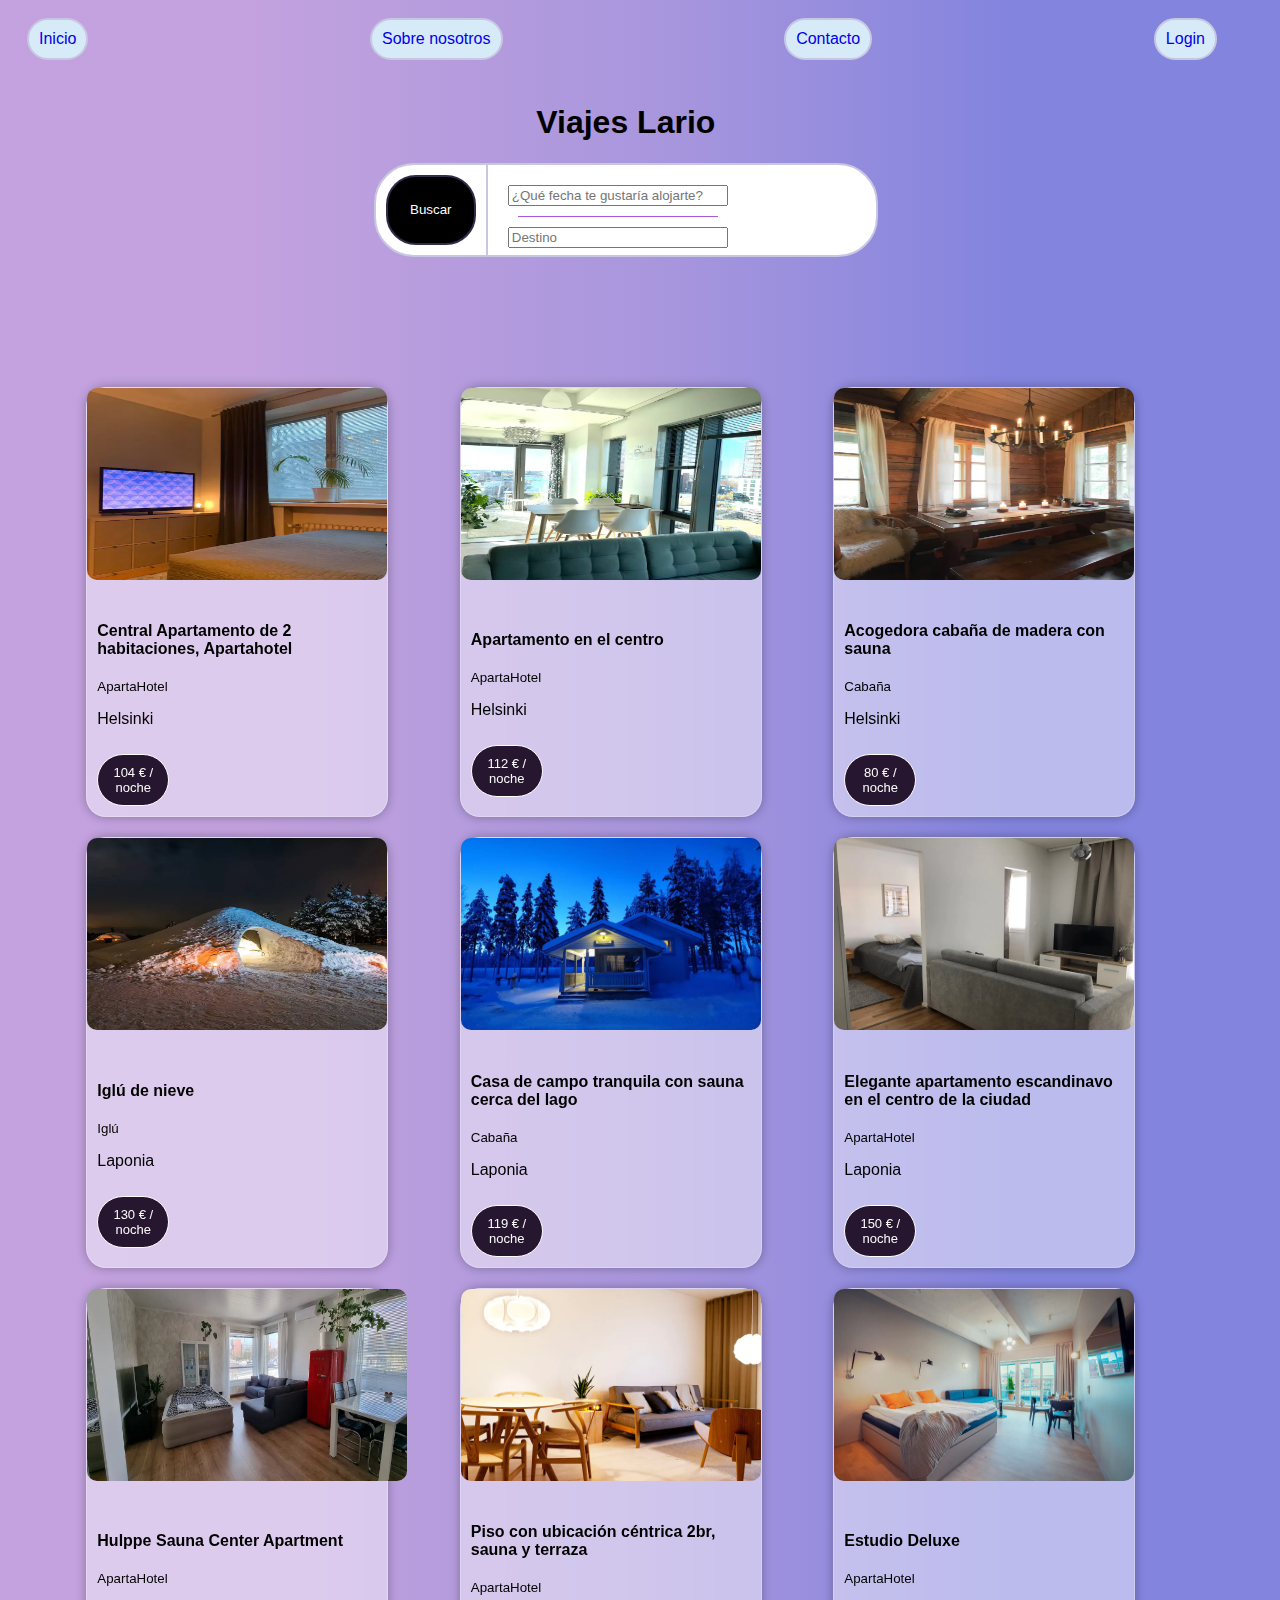
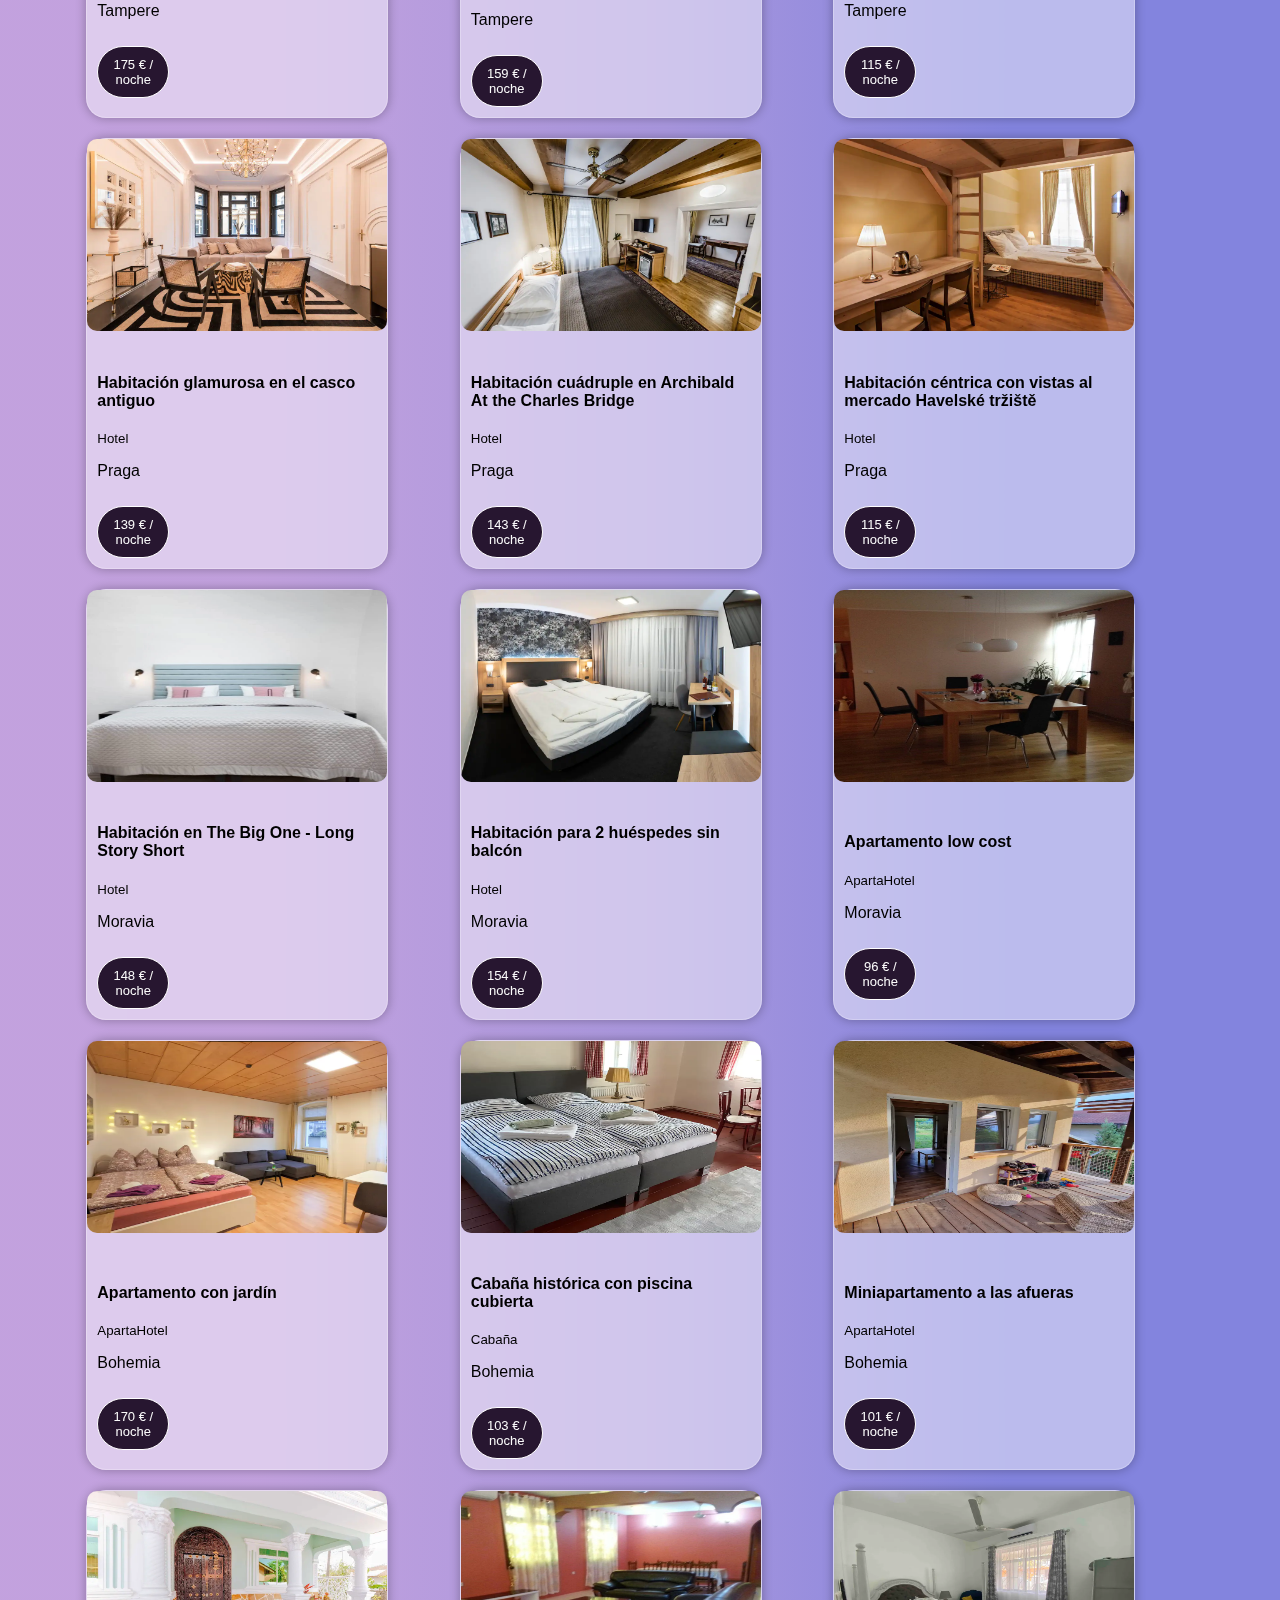
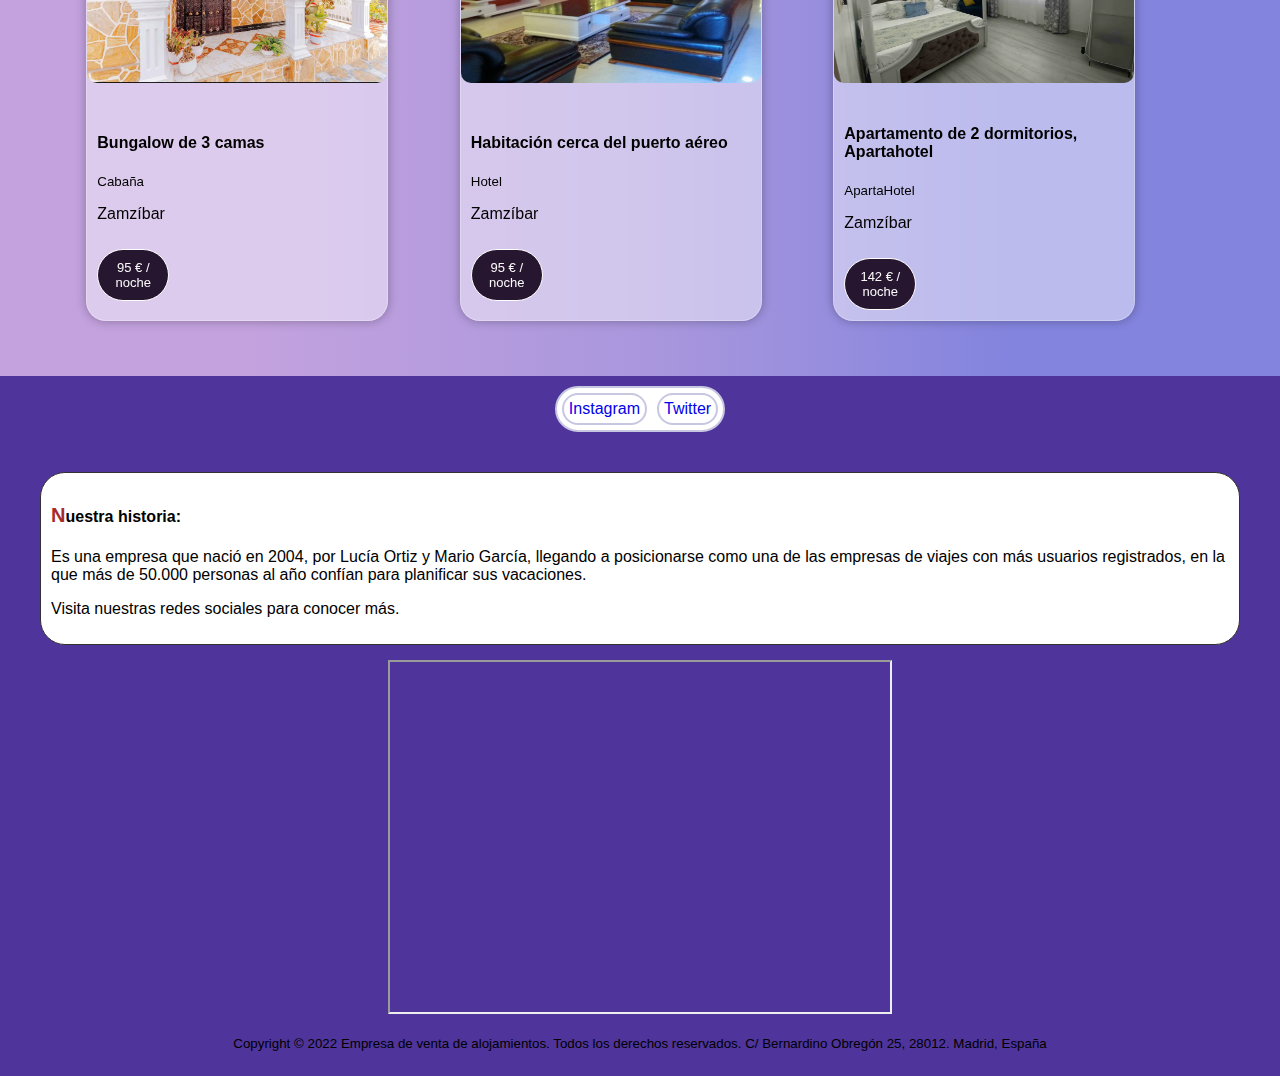
==== index.html @ a378e0eb "cambios: mod: css, index, app.js" ====
<!DOCTYPE html>
<html lang="en">
<head>
    <meta charset="UTF-8">
    <meta http-equiv="X-UA-Compatible" content="IE=edge">
    <meta name="author" content="Lucía Ortiz y Mario García">
    <meta name="viewport" content="width=device-width, initial-scale=1.0">
    <link rel="stylesheet" href="style.css">
    <link rel="stylesheet" href="../PFC/fontawesome/css/all.css">
    <link rel="shortcut icon" href="img/icono.ico" type="" id="icono">
    <title>Viajes Lario</title>
</head>
<body>
    <nav class="hijo1">
        <ul class="ulnav">
            <li><a class="hijo1boton" href="index.html"><i id="icono" class="fa fa-plane"></i> Inicio</a></li>
            <li><a class="hijo1boton" href="#aboutus"><i id="icono" class=<i class="fas fa-users" style="color: #ffffff;"></i> Sobre nosotros</a></li>
            <li><a class="hijo1boton" href="contacto.html"><i id="icono" class="fa fa-handshake"></i> Contacto</a></li>
            <!-- El login todavia no esta implementado -->
            <!-- La funcion de cambiar de idioma todavia no esta implementada -->
            <li><a class="hijo1boton" href="login.html"><i id="icono" class="fa-solid fa-arrow-right-to-bracket"></i> Login</a></li>
        </ul>
    </nav>
    <main class="hijo2">
        <h1><strong>Viajes Lario</strong></h1>
        <div class="hijo2hijo1">
            <button type="button" class="button1"> Buscar</button>
            </button>
            <div class="lineav"></div>
            <div class="hijo2hijo1hijo">
                <input type="text" placeholder="¿Qué fecha te gustaría alojarte?">
                <div class="lineah"></div>
                <input type="text" placeholder="Destino">
                <div></div>
            </div>
        </div>
        <!-- PONER LOS TIPOS DE ALOJAMIENTO: LUJO, MEDIO, CABAÑA... -->
        <div class="hijo2hijo2">
            <!-- <div id="hijo2hijo2hijo1">
                <img src="img/h1.1.webp" alt="Avatar" style="width:100%">
                <div class="info">
                    <h4><b>Central Apartamento de 2 habitaciones, Apartahotel</b></h4>  
                    <small>Apartahotel</small>
                    <div>Helsinki</div>
                    <div class="precio">104€ noche</div>
                </div>
            </div>
            <div id="hijo2hijo2hijo1">
                <img src="img/h2.1.webp" alt="Avatar" style="width:100%">
                <div class="info">
                    <h4><b>Apartamento en el centro</b></h4>
                    <small>Apartahotel</small>
                    <div>Helsinki</div>
                    <div class="precio">112€ noche</div>  
                </div>
            </div>
            <div id="hijo2hijo2hijo1">
                <img src="img/h3.1.webp" alt="Avatar" style="width:100%">
                <div class="info">
                    <h4><b>Acogedora cabaña de madera con sauna</b></h4>
                    <small>Cabaña</small>
                    <div>Helsinki</div>
                    <div class="precio">80€ noche</div>  
                </div>
            </div>
            <div id="hijo2hijo2hijo1">
                <img src="img/l1.1.webp" alt="Avatar" style="width:100%">
                <div class="info">
                    <h4><b>Iglú de nieve</b></h4>  
                    <small>Iglú</small>
                    <div>Laponia</div>
                    <div class="precio">130€ noche</div>
                </div>
            </div>
            <div id="hijo2hijo2hijo1">
                <img src="img/l2.1.webp" alt="Avatar" style="width:100%">
                <div class="info">
                    <h4><b>Casa de campo tranquila con sauna cerca del lago</b></h4>
                    <small>Cabaña</small>
                    <div>Laponia</div>
                    <div class="precio">119€ noche</div>  
                </div>
            </div>
            <div id="hijo2hijo2hijo1">
                <img src="img/l3.1.webp" alt="Avatar" style="width:100%">
                <div class="info">
                    <h4><b>Elegante apartamento escandinavo en el centro de la ciudad</b></h4>
                    <small>Apartahotel</small>
                    <div>Laponia</div>
                    <div class="precio">150€ noche</div>

                </div>
            </div>
            <div id="hijo2hijo2hijo1">
                <img src="img/t1.1.webp" alt="Avatar" style="width:100%">
                <div class="info">
                    <h4><b>Hulppe Sauna Center Apartment</b></h4>
                    <small>Apartahotel</small>
                    <div>Tampere</div>  
                    <div class="precio">175€ noche</div> 
                </div>
            </div>
            <div id="hijo2hijo2hijo1">
                <img src="img/t2.1.webp" alt="Avatar" style="width:100%">
                <div class="info">
                    <h4><b>Piso con ubicación céntrica 2br, sauna y terraza.</b></h4> 
                    <small>Apartahotel</small>
                    <div>Tampere</div>
                    <div class="precio">159€ noche</div>
                </div>
            </div>
            <div id="hijo2hijo2hijo1">
                <img src="img/t3.1.webp" alt="Avatar" style="width:100%">
                <div class="info">
                    <h4><b>Estudio Deluxel</b></h4>
                    <small>Apartahotel</small>
                    <div>Tampere</div>
                    <div class="precio">115€ noche</div> 
                </div>
            </div>
            <div id="hijo2hijo2hijo1">
                <img src="img/p1.1.webp" alt="Avatar" style="width:100%">
                <div class="info">
                    <h4><b>Habitación glamurosa en el casco antiguo</b></h4> 
                    <small>Hotel</small>
                    <div>Praga</div> 
                    <div class="precio">139€ noche</div>
                </div>
            </div>
            <div id="hijo2hijo2hijo1">
                <img src="img/p2.1.webp" alt="Avatar" style="width:100%">
                <div class="info">
                    <h4><b>Habitación cuádruple en Archibald At the Charles Bridge</b></h4> 
                    <small>Hotel</small>
                    <div>Praga</div> 
                    <div class="precio">143 € noche</div>
                </div>
            </div>
            <div id="hijo2hijo2hijo1">
                <img src="img/p3.1.webp" alt="Avatar" style="width:100%">
                <div class="info">
                    <h4><b>Habitación céntrica con vistas al mercado Havelské tržiště</b></h4> 
                    <small>Hotel</small>
                    <div>Praga</div> 
                    <div class="precio">115€ noche</div>
                </div>
            </div>
            <div id="hijo2hijo2hijo1">
                <img src="img/m1.1.jpg" alt="Avatar" style="width:100%">
                <div class="info">
                    <h4><b>Habitación en The Big One - Long Story Short</b></h4> 
                    <small>Hotel</small>
                    <div>Moravia</div>
                    <div class="precio">148€ noche</div> 
                </div>
            </div>
            <div id="hijo2hijo2hijo1">
                <img src="img/m2.1.webp" alt="Avatar" style="width:100%">
                <div class="info">
                    <h4><b>Habitación para 2 huéspedes sin balcón</b></h4> 
                    <small>Hotel</small>
                    <div>Moravia</div>
                    <div class="precio">154€ noche</div> 
                </div>
            </div>
            <div id="hijo2hijo2hijo1">
                <img src="img/m3.1.jpg" alt="Avatar" style="width:100%">
                <div class="info">
                    <h4><b>Apartamento low cost</b></h4> 
                    <small>Apartahotel</small>
                    <div>Moravia</div>
                    <div class="precio">96€ noche</div> 
                </div>
            </div>
            <div id="hijo2hijo2hijo1">
                <img src="img/b1.1.webp" alt="Avatar" style="width:100%">
                <div class="info">
                    <h4><b>Apartamento con jardín</b></h4> 
                    <small>Apartahotel</small>
                    <div>Bohemia</div> 
                    <div class="precio">170€ noche</div>
                </div>
            </div>
            <div id="hijo2hijo2hijo1">
                <img src="img/b2.3.webp" alt="Avatar" style="width:100%">
                <div class="info">
                    <h4><b>Cabaña histórica con piscina cubierta</b></h4> 
                    <small>Cabaña</small>
                    <div>Bohemia</div>
                    <div class="precio">103€ noche</div> 
                </div>
            </div>
            <div id="hijo2hijo2hijo1">
                <img src="img/b3.3.webp" alt="Avatar" style="width:100%">
                <div class="info">
                    <h4><b>Miniapartamento a las afueras</b></h4> 
                    <small>Apartahotel</small>
                    <div>Bohemia</div> 
                    <div class="precio">101€ noche</div>
                </div>
            </div>
            <div id="hijo2hijo2hijo1">
                <img src="img/z1.1.webp" alt="Avatar" style="width:100%">
                <div class="info">
                    <h4><b>Bungalow de 3 camas</b></h4> 
                    <small>Cabaña</small>
                    <div>Zanzíbar</div>
                    <div class="precio">95€ noche</div>
                 
                </div>
            </div>
            <div id="hijo2hijo2hijo1">
                <img src="img/z2.3.webp" alt="Avatar" style="width:100%">
                <div class="info">
                    <h4><b>Habitación cerca del puerto aéreo</b></h4> 
                    <small>Hotel</small>
                    <div>Zanzíbar </div> 
                    <div class="precio">95€ noche</div>
                </div>
            </div>
            <div id="hijo2hijo2hijo1">
                <img src="img/z3.1.webp" alt="Avatar" style="width:100%">
                <div class="info"> 
                    <h4><b>Apartamento de 2 dormitorios, Apartahotel</b></h4>
                    <small>Apartahotel</small> 
                    <div>Zanzíbar </div>  
                    <div class="precio">142€ noche</div>
                </div>
            </div>    -->
        </div>
    </main>
    <footer class="hijo3">
        <div class="hijo3hijo1">
            <a class="redes" href="https://www.instagram.com/mgacen06/"><i id="botontw" class="fab fa-instagram"></i>Instagram</a>
            <a class="redes" href="https://twitter.com"><i id="botontw" class="fab fa-twitter"></i>Twitter</a>
        </div>
        <div class="hijo3hijo2">
            <div id="aboutus">
                <!-- Sobre nosotros -->
                <h4>Nuestra historia:</h4>
                <p>Es una empresa que nació en 2004, por Lucía Ortiz y Mario García, llegando a posicionarse como una de las empresas de viajes con más usuarios registrados, en la que más de 50.000 personas al año confían para planificar sus vacaciones.</p>
                <p>Visita nuestras redes sociales para conocer más.</p>
            </div>
            <div>
                <iframe src="https://www.google.com/maps/embed?pb=!1m18!1m12!1m3!1d3038.2936372113486!2d-3.700712785105893!3d40.402345364439114!2m3!1f0!2f0!3f0!3m2!1i1024!2i768!4f13.1!3m3!1m2!1s0xd4226329f436ff9%3A0x12f6d2396a33911!2sIMF%20Smart%20Education!5e0!3m2!1ses!2ses!4v1669974340422!5m2!1ses!2ses" width="500" height="350" style="border:1;" allowfullscreen="" loading="lazy" referrerpolicy="no-referrer-when-downgrade"></iframe>
            </div>
            <br>
            <small>Copyright © 2022 Empresa de venta de alojamientos. Todos los derechos reservados. C/ Bernardino Obregón 25, 28012. Madrid, España</small>
        </div>
    </footer>
</body>
<script src="app.js"></script>
</html>
---- style.css ----
@media (min-width:1284px) {

    /* Style de la estructura general nav main y footer */
    body {
    
        background-color: rgb(67, 72, 128);
        display: flex;
        flex-direction: column;
        font-family: sans-serif;
        height: auto;
        width: 100vw;
        margin: 0px;
        background: rgb(187,150,218);
        background: linear-gradient(90deg, rgba(187,150,218,0.8885679271708683) 20%, rgba(168,150,221,1) 52%, rgba(131,132,222,1) 79%);
    
    }
    
    /* Tooo lo del nav */
    .hijo1 {
        /* nav */
        display: flex;
        flex-wrap: wrap;
        /* position: fixed; */
        width: 97vw;
        /* BORDES NAV */
        margin: 10px;
        padding: 2px;
    }

    .ulnav {
        display: flex;
        flex-wrap: wrap;
        list-style: none;
        margin: 4px 10px 4px 10px;
        padding-left: 0px;
        width:600px;
    }

    .hijo1boton {
        display: flex;
        background-color: #D6EAF8;
        border: 2px solid rgb(200, 199, 226);
        border-radius: 60px;
        padding: 10px;
        margin: 2px 5px 2px 5px;
        font-size: large;
    }

    .hijo1boton:hover {
        background-color: rgb(44, 79, 104);
        /* Para que cambie de color el texto al ponerte sobre el */
        color: #ffffff;
    }

    /* Estructura del main */
    .hijo2 {
        display: flex;
        flex-direction: column;
        margin: 5px;
        width: 97vw;
        align-content: center;
        align-items: center;
        background-color: white;
    }

    /* Todo lo del footer */
    .hijo3 {
        display: flex;
        flex-wrap: nowrap;
        flex-direction: column;
        align-content: center;
        align-items: center;
        background-color: rgb(78, 52, 155);
        width: 100vw;
        margin: 0px;
    }
    .hijo3hijo1 {
        /* instagram + twitter */
        display: flex;
        flex-wrap: wrap;
        width: auto;
        background-color: rgb(255, 255, 255);
        margin-top: 10px;
        /* bordes */
        border: 2px solid rgb(200, 199, 226);
        border-radius: 50px;
    }

    .redes {
        display: flex;
        margin: 5px;
        padding: 5px;
        border: 2px solid rgb(200, 199, 226);
        border-radius: 50px;
    }

    .redes:hover {
        background-color: rgb(44, 79, 104);
        color: #ffffff;
    }

    .hijo3hijo2 {
        display: flex;
        align-items: center;
        margin: 15px;
        padding: 10px;
        border-radius: 25px;
        flex-direction: column;
    }

    #aboutus {
        justify-content: left;
        align-items: center;
        margin: 15px;
        padding: 10px;
        background-color: #ffffff;
        border: 1px solid rgb(54, 49, 49);
        border-radius: 25px;
    }

    /* pseudoelementos */
    #aboutus::first-letter {
        color: brown;
        font-size: 20px;
    }

    /* Para que los links no aparezcan subrayados */
    a:link,
    a:visited,
    a:active {
        text-decoration: none;
    }

    /* Espacio del icono respecto al resto */
    #botontw {
        margin-right: 5px;
    }

    /*style del index*/

    li {
        gap: 20px;
    }

    .button1 {
        /* botón ovalado morado, con bordes negros, icono búsqueda negro y letra blanca */
        width: 90px;
        height: 70px;
        /* ajustar */
        padding: 10px 10px 10px 10px;
        margin: 10px 10px 10px 10px;
        /* borde */
        border-radius: 30px;
        border: 2px solid rgb(45, 44, 74);
        background-color: rgb(137, 91, 222);
    }

    .button1:hover {
        background-color: rgb(155, 116, 226);
        color: white;

    }

    /* líneas de separación */

    div [class="lineah"]{
        width: 200px;
        background-color: rgb(169, 87, 219);
        height: 1px;
        margin: 10px;
    }

    .lineav {
        background-color: rgb(200, 199, 226);
        height: 90px;
        width: 2px;
    }

    .hijo2hijo1 {
        /* sección  de buscar, fecha y destino */
        display: flex;
        flex-wrap: wrap;
        background-color: white;
        /* BORDES SECCIÓN ARRIBA */
        border: 2px solid rgb(200, 199, 226);
        border-radius: 40px;
        height: 90px;
        width: 500px;
    }

    .hijo2hijo1hijo {
        display: flex;
        flex-wrap: wrap;
        flex-direction: column;
        padding: 20px;
    }

    .hijo2hijo2 {
        /* sección de cada alojamiento */
        display: flex;
        flex-wrap: wrap;
        /* ajustar posición de aloj: de 3 en 3 */
        flex-direction: row;
        gap: 20px;
        margin: 30px 0px 10px 0px;
        align-content: center;
        width: 90vw;
        height: auto;
    }

    #hijo2hijo2hijo1 {

        /* CARDS */
        box-shadow: 0 4px 8px 0 rgba(0, 0, 0, 0.2);
        transition: 0.3s;
        display: flex;
        flex-wrap: wrap;
        flex-direction: row;
        gap: 20px;
        width: 200px;
    }

    .info {
        display: flex;
        flex-direction: column;
        margin: 1px 10px 10px 10px;

    }

    .precio {
        padding: 10px;
        margin-top: 10px;
        margin-bottom: 0px;
        border-radius: 40px;
        border: 1px solid #ffffff;
        background-color: white;
        color: rgb(250, 250, 250);
        width: 70px;
        font-size: 13px;
    }

    .info:hover {
        font-size: 18px;
    }

    #hijo2hijo2hijo1:hover {
        box-shadow: 0 8px 32px 0 rgba(0, 0, 0, 0.2);
    }

    /*Styles para el formulario de contacto*/
    .hijo2form {
        display: flex;
        flex-direction: column;
        margin: 10px;
        padding: 2px;
        padding-top: 15px;
        padding-bottom: 15px;
        width: 97vw;
        background-color: rgb(202, 204, 228);
        border-radius: 20px;
        border: 2px solid rgb(200, 199, 226);
        align-content: center;
        align-items: center;
    }

    .formulario {
        display: flex;
    }

    #nombre {
        display: flex;
    }

    #apellidos {
        display: flex;
    }

    #correo {
        display: flex;
    }

    #dni {
        display: flex;
    }

    #fechaNacimiento {
        display: flex;
    }

    #boton {
        display: flex;
    }

}

@media (max-width:1283px) {
    /* Aqui lo que cambia */
    #icono, #botontw{
        display: none;
    }

    /* Style de la estructura general nav main y footer */
    body {
        background-color: rgb(222, 224, 245);
        display: flex;
        flex-direction: column;
        font-family: sans-serif;
        height: auto;
        width: 100vw;
        margin: 0px;
        /* fondo degradado */
        background: rgb(187,150,218);
        background: linear-gradient(90deg, rgba(187,150,218,0.8885679271708683) 20%, rgba(168,150,221,1) 52%, rgba(131,132,222,1) 79%);

    }

    /* Tooo lo del nav */
    .hijo1 {
        /* nav */
        display: flex;
        /* position: fixed; */
        width: 97vw;
        /* BORDES NAV */
        margin: 10px;
        padding: 2px;
    }

    .ulnav {
        display: flex;
        flex-wrap: wrap;
        list-style: none;
        margin: 4px 10px 4px 10px;
        padding-left: 0px;
        width: 1200px;
        justify-content:space-between;
    }

    .hijo1boton {
        display: flex;
        background-color: #D6EAF8;
        border: 2px solid rgb(200, 199, 226);
        border-radius: 60px;
        padding: 10px;
        margin: 2px 5px 2px 5px;
    }

    .hijo1boton:hover {
        background-color: rgb(44, 79, 104);
        /* Para que cambie de color el texto al ponerte sobre el */
        color: #ffffff;
    }

    /* Estructura del main */
    .hijo2 {
        display: flex;
        flex-direction: column;
        margin: 5px;
        width: 97vw;
        align-content: center;
        align-items: center;
    
    }

    /* Todo lo del footer */
    .hijo3 {
        display: flex;
        flex-wrap: nowrap;
        flex-direction: column;
        align-content: center;
        align-items: center;
        background-color: rgb(78, 52, 155);
        width: 100vw;
        margin: 0px;
    }

    .hijo3hijo1 {
        /* instagram + twitter */
        display: flex;
        flex-wrap: wrap;
        width: auto;
        background-color: rgb(255, 255, 255);
        margin-top: 10px;
        /* bordes */
        border: 2px solid rgb(200, 199, 226);
        border-radius: 50px;
    }

    .redes {
        display: flex;
        margin: 5px;
        padding: 5px;
        border: 2px solid rgb(200, 199, 226);
        border-radius: 50px;
    }

    .redes:hover {
        background-color: rgb(44, 79, 104);
        color: #ffffff;
    }

    .hijo3hijo2 {
        display: flex;
        align-items: center;
        margin: 15px;
        padding: 10px;
        border-radius: 25px;
        flex-direction: column;
    }

    #aboutus {
        justify-content: left;
        align-items: center;
        margin: 15px;
        padding: 10px;
        background-color: #ffffff;
        border: 1px solid rgb(54, 49, 49);
        border-radius: 25px;
    }

    /* pseudoelementos */
    #aboutus::first-letter {
        color: brown;
        font-size: 20px;
    }

    /* Para que los links no aparezcan subrayados */
    a:link,
    a:visited,
    a:active {
        text-decoration: none;
    }

    /* Espacio del icono respecto al resto */
    #botontw {
        margin-right: 5px;
    }

    /*style del index*/

    li {
        gap: 20px;
    }

    .button1 {
        /* botón ovalado morado, con bordes negros, icono búsqueda negro y letra blanca */
        width: 90px;
        height: 70px;
        /* ajustar */
        padding: 10px 10px 10px 10px;
        margin: 10px 10px 10px 10px;
        /* borde */
        border-radius: 30px;
        border: 2px solid rgb(45, 44, 74);
        background-color: rgb(0, 0, 0);
        color:#ffffff;
    }

    .button1:hover {
        background-color: rgb(155, 116, 226);
        border: 2px solid rgb(155, 116, 226);;
        color: rgb(0, 0, 0);
        box-shadow: 4px 21px 93px -38px rgba(0, 0, 0, 0.63);

    }

    /* líneas de separación */
    .lineah {
        width: 200px;
        background-color: rgb(169, 87, 219);
        height: 1px;
        margin: 10px;
    }

    .lineav {
        background-color: rgb(200, 199, 226);
        height: 90px;
        width: 2px;
    }

    .hijo2hijo1 {
        /* sección  de buscar, fecha y destino */
        display: flex;
        flex-wrap: wrap;
        background-color: white;
        /* BORDES SECCIÓN ARRIBA */
        border: 2px solid rgb(200, 199, 226);
        border-radius: 40px;
        height: 90px;
        width: 500px;
    }

    .hijo2hijo1hijo {
        display: flex;
        flex-wrap: wrap;
        flex-direction: column;
        padding: 20px;
    }

    .hijo2hijo2 {
        /* sección de cada alojamiento */
        display: flex;
        flex-wrap: wrap;
        /* ajustar posición de aloj: de 3 en 3 */
        flex-direction: row;
        gap: 20px;
        margin: 30px 0px 10px 0px;
        align-content: center;
        width: 90vw;
        height: auto;
        justify-content: space-evenly;

        padding: 100px 50px 50px 20px;
        margin: 30px 0px 0px 0px;
        
    }

    #hijo2hijo2hijo1 {

        /* CARDS */
        transition: 0.3s;
        display: flex;
        flex-wrap: wrap;
        flex-direction: row;
        gap: 20px;
        width: 300px;
        /* me parece que queda más visual */


        border: 1px solid rgba(255, 255, 255, .25);
        border-radius: 20px;
        background-color: rgba(255, 255, 255, 0.45);
        box-shadow: 0 0 10px 1px rgba(0, 0, 0, 0.25);
      
        backdrop-filter: blur(15px);  
    }
   
    

    .info {
        display: flex;
        flex-direction: column;
        margin: 1px 10px 10px 10px;

    }
    .imagen:hover{
        backdrop-filter: blur(200px); 
    }
    .precio {
        text-align: center;
        padding: 10px;
        margin-top: 10px;
        margin-bottom: 0px;
        border-radius: 40px;
        border: 1px solid #ffffff;
        background-color: rgb(39, 22, 48);
        color: rgb(250, 250, 250);
        width: 50px;
        font-size: 13px;
    }

    .info:hover {
        font-size: 18px;
    }

    #hijo2hijo2hijo1:hover {
        box-shadow: 0 8px 32px 0 rgba(0, 0, 0, 0.2);
    }

    /*Styles para el formulario de contacto*/
    .hijo2form {
        display: flex;
        flex-direction: column;
        margin: 10px;
        padding: 2px;
        padding-top: 15px;
        padding-bottom: 15px;
        width: 97vw;
        background-color: rgb(202, 204, 228);
        border-radius: 20px;
        border: 2px solid rgb(200, 199, 226);
        align-content: center;
        align-items: center;
    }

    .formulario {
        display: flex;
    }

    #nombre {
        display: flex;
    }

    #apellidos {
        display: flex;
    }

    #correo {
        display: flex;
    }

    #dni {
        display: flex;
    }

    #fechaNacimiento {
        display: flex;
    }

    #boton {
        display: flex;
    }
    #tabla{
        display: flex;
        flex-direction: row;
        border: solid rgb(255, 255, 255) 2px;
        text-align: center;  
        justify-content: center;
        font-size: 15px;
        margin: 50px;
        background-color: rgb(255, 255, 255);
        align-content: center;
        width: 600px;

    }
    .tablacontenido{
        /* creo que no funciona */
        border-bottom: 2px black solid;
    }
    #botonesAdmin{
        display: flex;
        flex-direction: row;
        justify-content:space-around;
    }
    #adminboton{
        display: flex;
        border-radius: 20px;
        border: 1px black solid;
        padding: 10px;
        text-align: center;
        justify-content: center;
        width:70px;
        background-color: #ffffff;
    }
    #adminboton:hover{
        border: 1px solid #111;
        box-shadow: 0px 0px 26px 8px hsla(268, 40%, 71%, 0.58);
        background-color: #ffffff;
    }
}
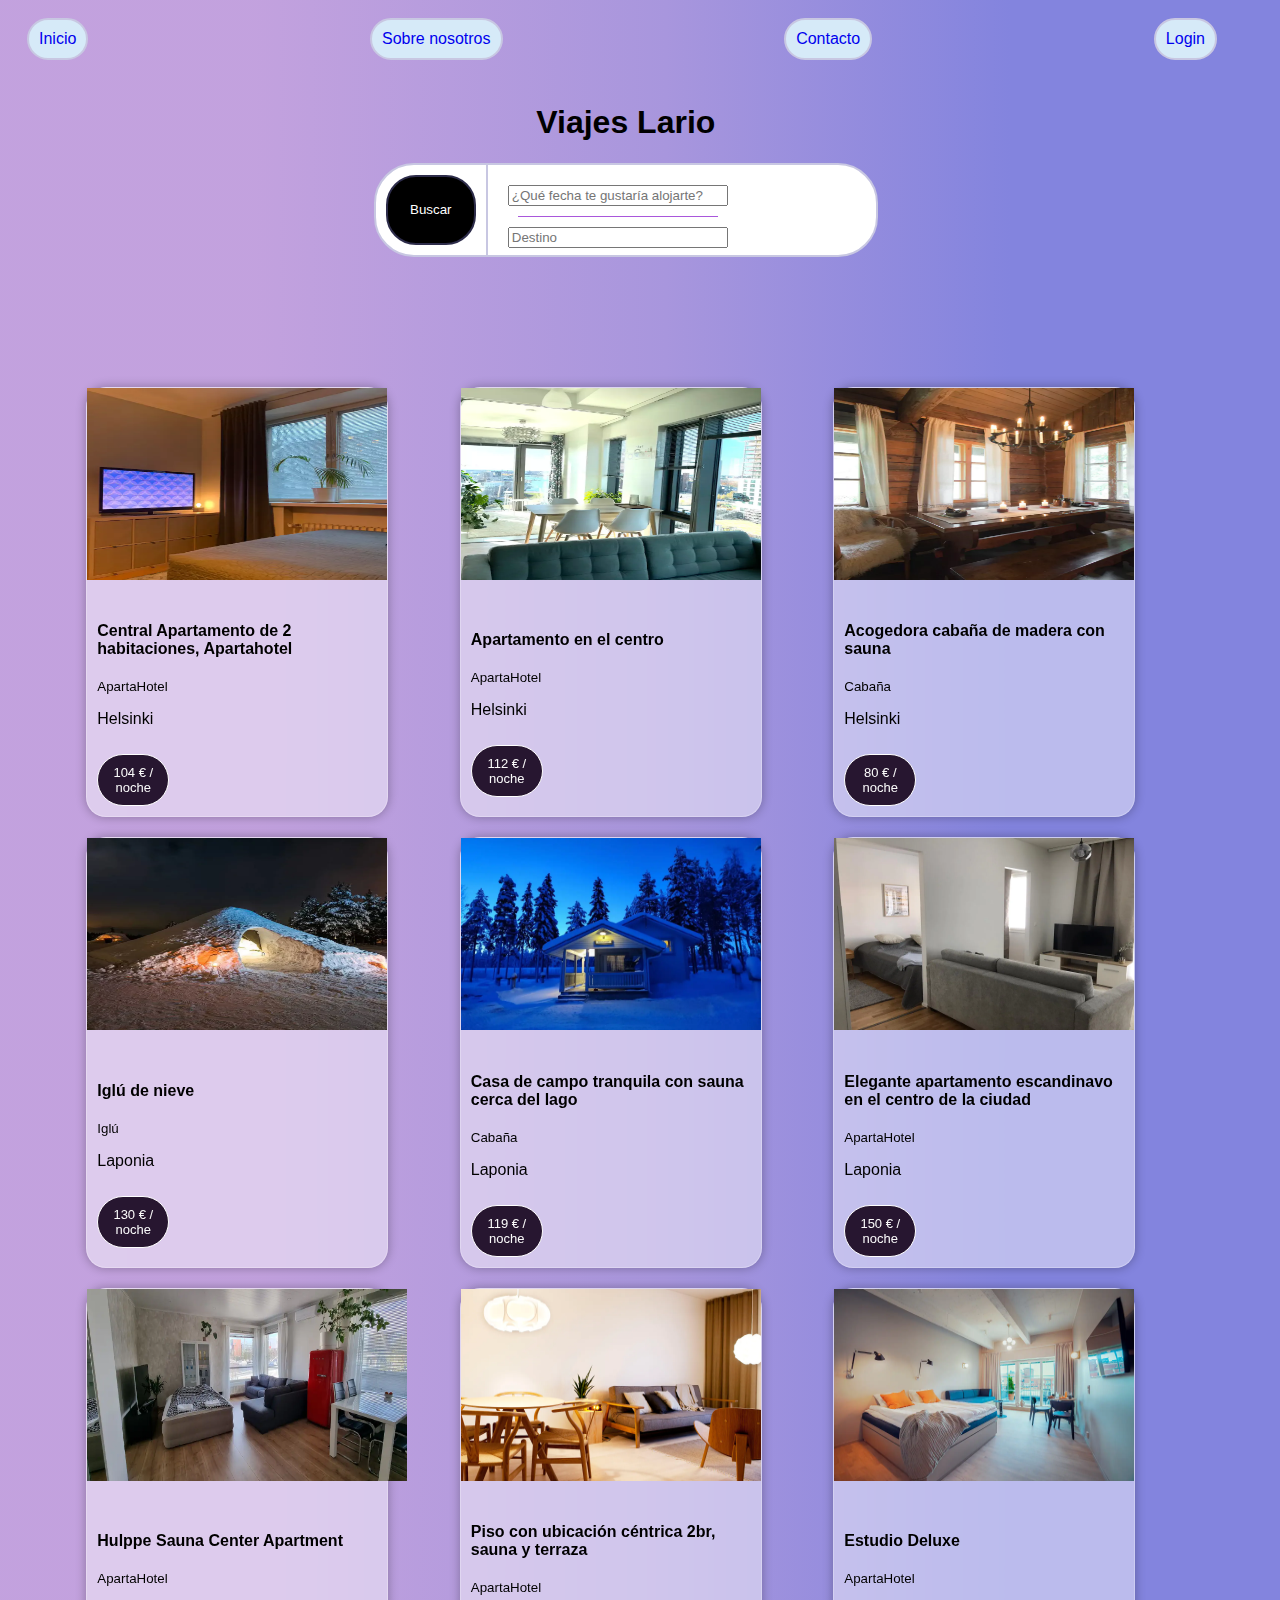
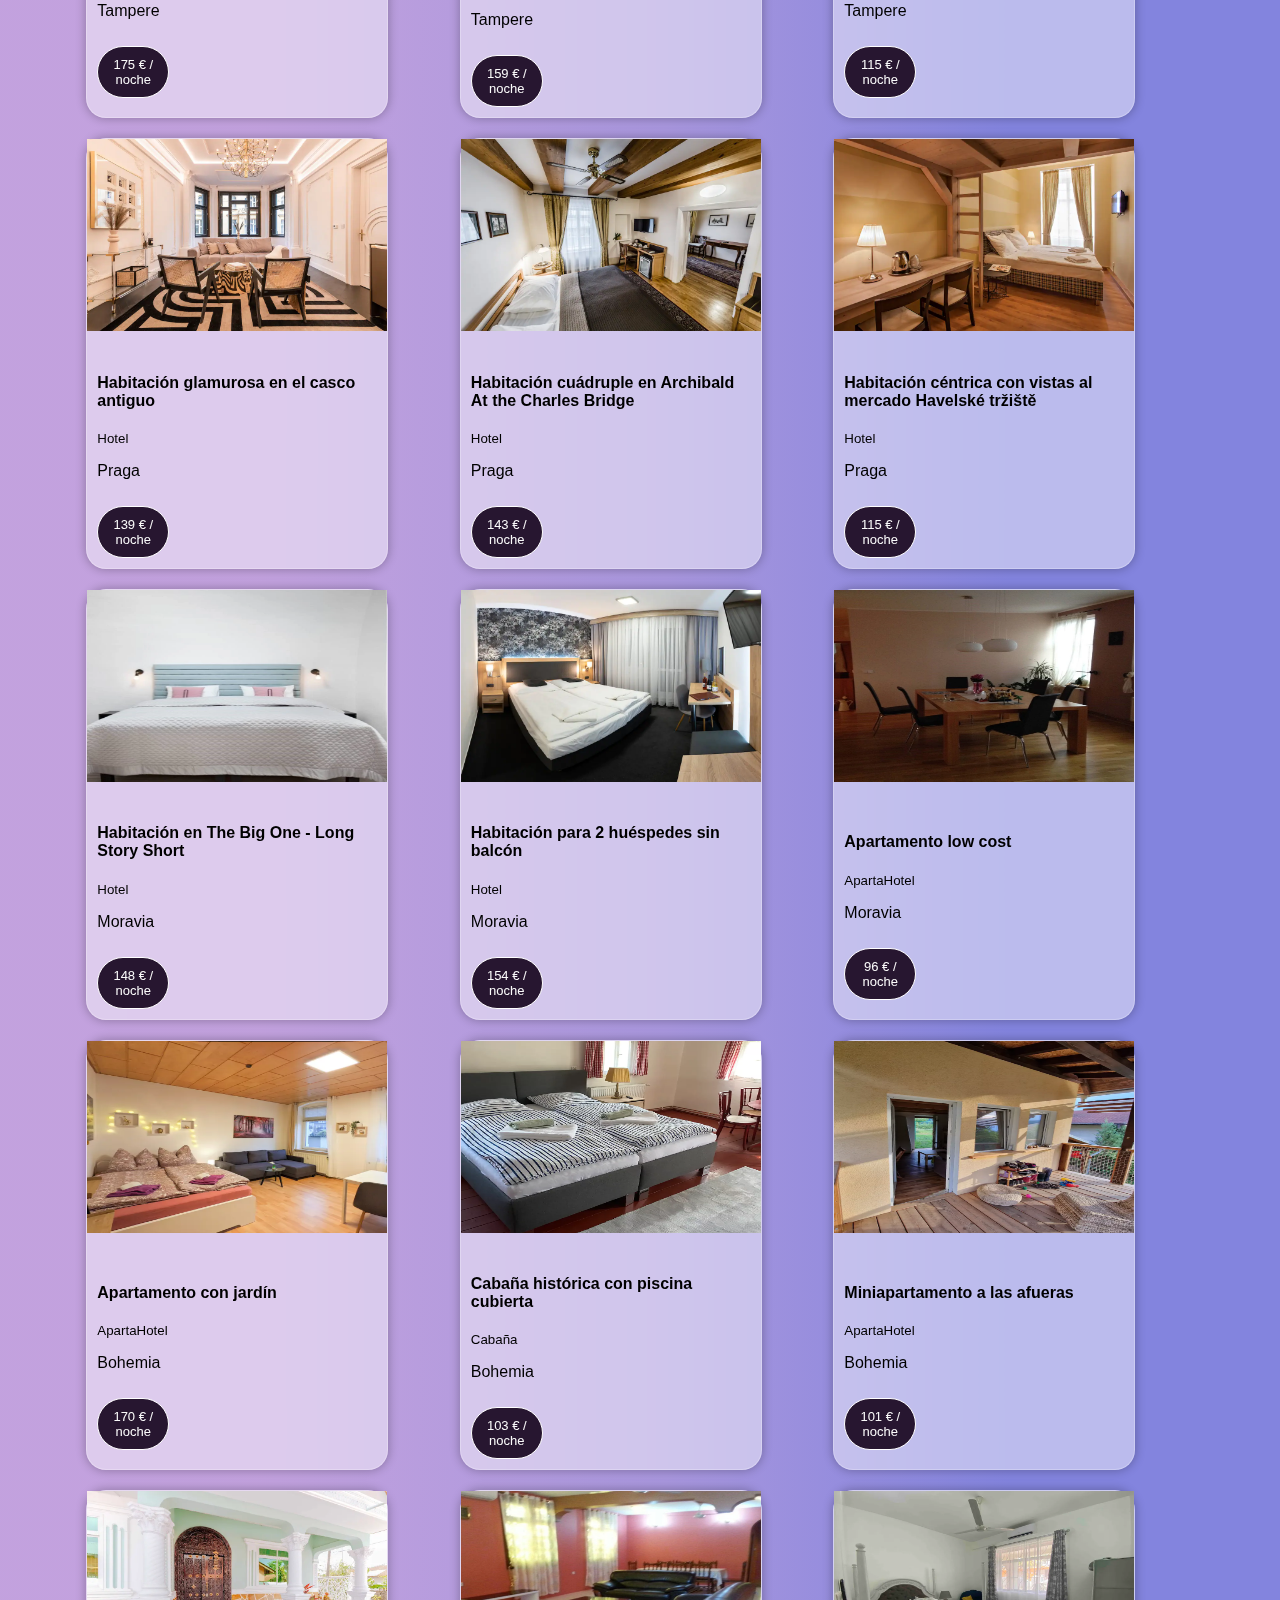
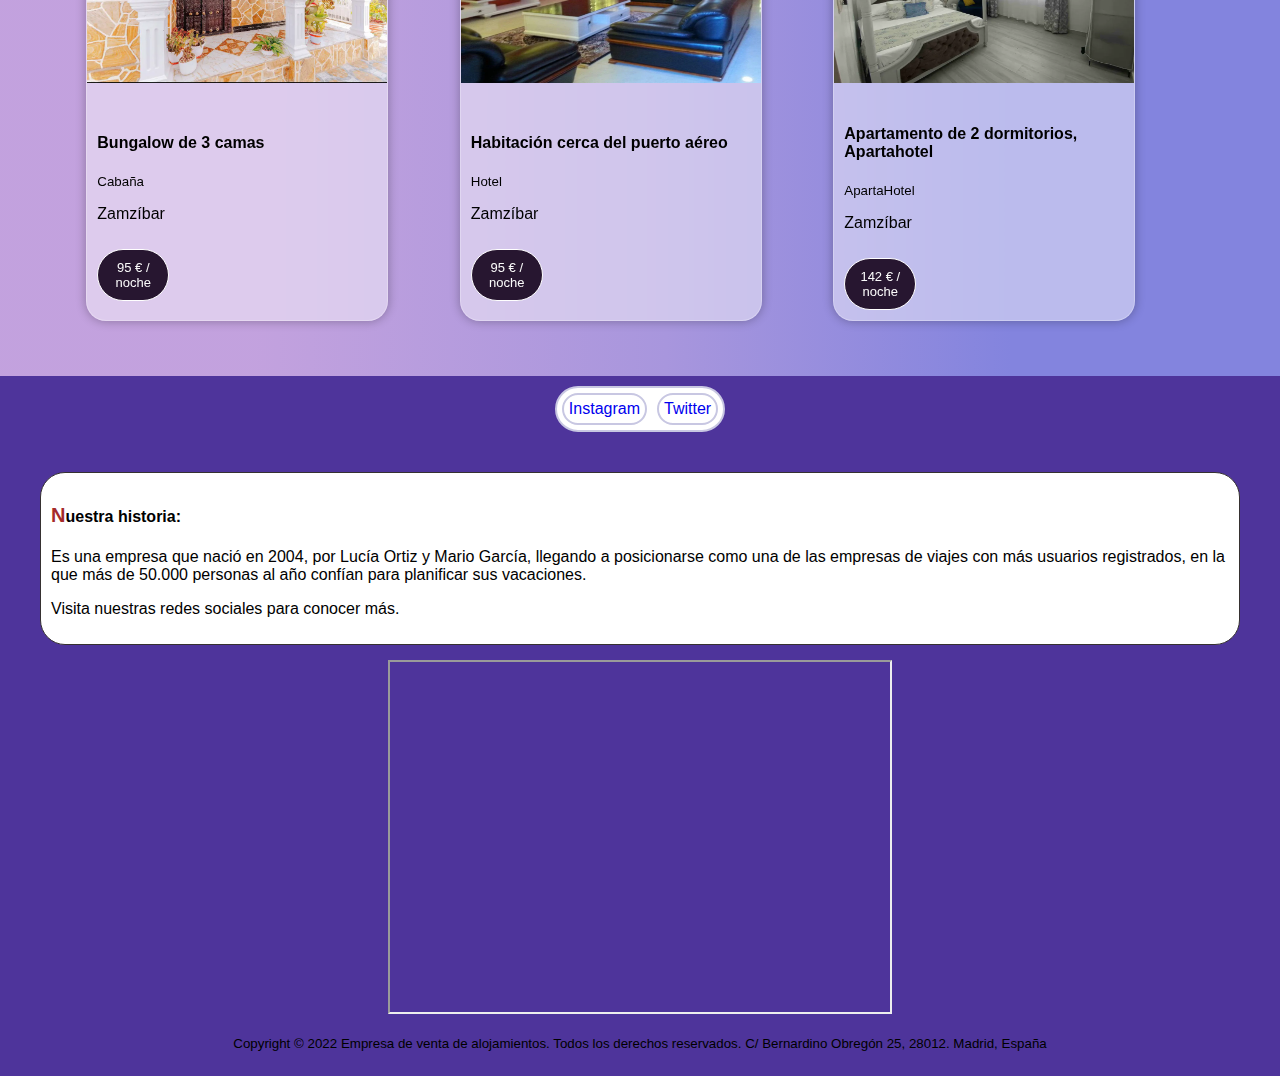
==== commit 636cf295: "Styles en el index ya puestos" ====
--- a/index.html
+++ b/index.html
@@ -10,231 +10,65 @@
     <link rel="shortcut icon" href="img/icono.ico" type="" id="icono">
     <title>Viajes Lario</title>
 </head>
+
+<!-- Estructura de estilos del programa:
+    body    Para el body su nombre
+        nav     Para el nav su nombre
+            ul      .ulnav
+                li      .linav
+        main    Para el main su nombre
+            div     .buscador   El buscador por diferentes filtros
+                button  .botonBuscador
+                div     .filtrosBuscador
+                    div     .filtro
+                    div     .filtro
+                    div     .filtro
+            div     .ofertaViajes   Donde estan todos los viajes
+                div     .card   La card de cada viaje
+                    img     .imagen     La imagen principal del viaje
+                    div     .info      El cuadro donde esta la informacion
+                        h4      .titulo
+                        small   .estancia   Tipo de estancia
+                        p       .lugar      Lugar del viaje
+                        div     .precio     
+        footer  Para el footer su nombre
+            div     .redesSociales  Espacio para las redes sociales de la web
+                a       .redes      
+                div     .infoFooter
+                    div     .about
+                    div     .maps
+                
+-->
 <body>
-    <nav class="hijo1">
+    <nav>
         <ul class="ulnav">
-            <li><a class="hijo1boton" href="index.html"><i id="icono" class="fa fa-plane"></i> Inicio</a></li>
-            <li><a class="hijo1boton" href="#aboutus"><i id="icono" class=<i class="fas fa-users" style="color: #ffffff;"></i> Sobre nosotros</a></li>
-            <li><a class="hijo1boton" href="contacto.html"><i id="icono" class="fa fa-handshake"></i> Contacto</a></li>
-            <!-- El login todavia no esta implementado -->
-            <!-- La funcion de cambiar de idioma todavia no esta implementada -->
-            <li><a class="hijo1boton" href="login.html"><i id="icono" class="fa-solid fa-arrow-right-to-bracket"></i> Login</a></li>
+            <li><a class="linav" href="index.html"><i id="icono" class="fa fa-plane"></i> Inicio</a></li>
+            <li><a class="linav" href="#aboutus"><i id="icono" class="fas fa-users" style="color: #ffffff;"></i> Sobre nosotros</a></li>
+            <li><a class="linav" href="contacto.html"><i id="icono" class="fa fa-handshake"></i> Contacto</a></li>
+            <li><a class="linav" href="login.html"><i id="icono" class="fa-solid fa-arrow-right-to-bracket"></i> Login</a></li>
         </ul>
     </nav>
-    <main class="hijo2">
+    <main>
         <h1><strong>Viajes Lario</strong></h1>
-        <div class="hijo2hijo1">
+        <div class="buscador">
             <button type="button" class="button1"> Buscar</button>
             </button>
             <div class="lineav"></div>
-            <div class="hijo2hijo1hijo">
+            <div class="filtrosBuscador">
                 <input type="text" placeholder="¿Qué fecha te gustaría alojarte?">
                 <div class="lineah"></div>
                 <input type="text" placeholder="Destino">
                 <div></div>
             </div>
         </div>
-        <!-- PONER LOS TIPOS DE ALOJAMIENTO: LUJO, MEDIO, CABAÑA... -->
-        <div class="hijo2hijo2">
-            <!-- <div id="hijo2hijo2hijo1">
-                <img src="img/h1.1.webp" alt="Avatar" style="width:100%">
-                <div class="info">
-                    <h4><b>Central Apartamento de 2 habitaciones, Apartahotel</b></h4>  
-                    <small>Apartahotel</small>
-                    <div>Helsinki</div>
-                    <div class="precio">104€ noche</div>
-                </div>
-            </div>
-            <div id="hijo2hijo2hijo1">
-                <img src="img/h2.1.webp" alt="Avatar" style="width:100%">
-                <div class="info">
-                    <h4><b>Apartamento en el centro</b></h4>
-                    <small>Apartahotel</small>
-                    <div>Helsinki</div>
-                    <div class="precio">112€ noche</div>  
-                </div>
-            </div>
-            <div id="hijo2hijo2hijo1">
-                <img src="img/h3.1.webp" alt="Avatar" style="width:100%">
-                <div class="info">
-                    <h4><b>Acogedora cabaña de madera con sauna</b></h4>
-                    <small>Cabaña</small>
-                    <div>Helsinki</div>
-                    <div class="precio">80€ noche</div>  
-                </div>
-            </div>
-            <div id="hijo2hijo2hijo1">
-                <img src="img/l1.1.webp" alt="Avatar" style="width:100%">
-                <div class="info">
-                    <h4><b>Iglú de nieve</b></h4>  
-                    <small>Iglú</small>
-                    <div>Laponia</div>
-                    <div class="precio">130€ noche</div>
-                </div>
-            </div>
-            <div id="hijo2hijo2hijo1">
-                <img src="img/l2.1.webp" alt="Avatar" style="width:100%">
-                <div class="info">
-                    <h4><b>Casa de campo tranquila con sauna cerca del lago</b></h4>
-                    <small>Cabaña</small>
-                    <div>Laponia</div>
-                    <div class="precio">119€ noche</div>  
-                </div>
-            </div>
-            <div id="hijo2hijo2hijo1">
-                <img src="img/l3.1.webp" alt="Avatar" style="width:100%">
-                <div class="info">
-                    <h4><b>Elegante apartamento escandinavo en el centro de la ciudad</b></h4>
-                    <small>Apartahotel</small>
-                    <div>Laponia</div>
-                    <div class="precio">150€ noche</div>
-
-                </div>
-            </div>
-            <div id="hijo2hijo2hijo1">
-                <img src="img/t1.1.webp" alt="Avatar" style="width:100%">
-                <div class="info">
-                    <h4><b>Hulppe Sauna Center Apartment</b></h4>
-                    <small>Apartahotel</small>
-                    <div>Tampere</div>  
-                    <div class="precio">175€ noche</div> 
-                </div>
-            </div>
-            <div id="hijo2hijo2hijo1">
-                <img src="img/t2.1.webp" alt="Avatar" style="width:100%">
-                <div class="info">
-                    <h4><b>Piso con ubicación céntrica 2br, sauna y terraza.</b></h4> 
-                    <small>Apartahotel</small>
-                    <div>Tampere</div>
-                    <div class="precio">159€ noche</div>
-                </div>
-            </div>
-            <div id="hijo2hijo2hijo1">
-                <img src="img/t3.1.webp" alt="Avatar" style="width:100%">
-                <div class="info">
-                    <h4><b>Estudio Deluxel</b></h4>
-                    <small>Apartahotel</small>
-                    <div>Tampere</div>
-                    <div class="precio">115€ noche</div> 
-                </div>
-            </div>
-            <div id="hijo2hijo2hijo1">
-                <img src="img/p1.1.webp" alt="Avatar" style="width:100%">
-                <div class="info">
-                    <h4><b>Habitación glamurosa en el casco antiguo</b></h4> 
-                    <small>Hotel</small>
-                    <div>Praga</div> 
-                    <div class="precio">139€ noche</div>
-                </div>
-            </div>
-            <div id="hijo2hijo2hijo1">
-                <img src="img/p2.1.webp" alt="Avatar" style="width:100%">
-                <div class="info">
-                    <h4><b>Habitación cuádruple en Archibald At the Charles Bridge</b></h4> 
-                    <small>Hotel</small>
-                    <div>Praga</div> 
-                    <div class="precio">143 € noche</div>
-                </div>
-            </div>
-            <div id="hijo2hijo2hijo1">
-                <img src="img/p3.1.webp" alt="Avatar" style="width:100%">
-                <div class="info">
-                    <h4><b>Habitación céntrica con vistas al mercado Havelské tržiště</b></h4> 
-                    <small>Hotel</small>
-                    <div>Praga</div> 
-                    <div class="precio">115€ noche</div>
-                </div>
-            </div>
-            <div id="hijo2hijo2hijo1">
-                <img src="img/m1.1.jpg" alt="Avatar" style="width:100%">
-                <div class="info">
-                    <h4><b>Habitación en The Big One - Long Story Short</b></h4> 
-                    <small>Hotel</small>
-                    <div>Moravia</div>
-                    <div class="precio">148€ noche</div> 
-                </div>
-            </div>
-            <div id="hijo2hijo2hijo1">
-                <img src="img/m2.1.webp" alt="Avatar" style="width:100%">
-                <div class="info">
-                    <h4><b>Habitación para 2 huéspedes sin balcón</b></h4> 
-                    <small>Hotel</small>
-                    <div>Moravia</div>
-                    <div class="precio">154€ noche</div> 
-                </div>
-            </div>
-            <div id="hijo2hijo2hijo1">
-                <img src="img/m3.1.jpg" alt="Avatar" style="width:100%">
-                <div class="info">
-                    <h4><b>Apartamento low cost</b></h4> 
-                    <small>Apartahotel</small>
-                    <div>Moravia</div>
-                    <div class="precio">96€ noche</div> 
-                </div>
-            </div>
-            <div id="hijo2hijo2hijo1">
-                <img src="img/b1.1.webp" alt="Avatar" style="width:100%">
-                <div class="info">
-                    <h4><b>Apartamento con jardín</b></h4> 
-                    <small>Apartahotel</small>
-                    <div>Bohemia</div> 
-                    <div class="precio">170€ noche</div>
-                </div>
-            </div>
-            <div id="hijo2hijo2hijo1">
-                <img src="img/b2.3.webp" alt="Avatar" style="width:100%">
-                <div class="info">
-                    <h4><b>Cabaña histórica con piscina cubierta</b></h4> 
-                    <small>Cabaña</small>
-                    <div>Bohemia</div>
-                    <div class="precio">103€ noche</div> 
-                </div>
-            </div>
-            <div id="hijo2hijo2hijo1">
-                <img src="img/b3.3.webp" alt="Avatar" style="width:100%">
-                <div class="info">
-                    <h4><b>Miniapartamento a las afueras</b></h4> 
-                    <small>Apartahotel</small>
-                    <div>Bohemia</div> 
-                    <div class="precio">101€ noche</div>
-                </div>
-            </div>
-            <div id="hijo2hijo2hijo1">
-                <img src="img/z1.1.webp" alt="Avatar" style="width:100%">
-                <div class="info">
-                    <h4><b>Bungalow de 3 camas</b></h4> 
-                    <small>Cabaña</small>
-                    <div>Zanzíbar</div>
-                    <div class="precio">95€ noche</div>
-                 
-                </div>
-            </div>
-            <div id="hijo2hijo2hijo1">
-                <img src="img/z2.3.webp" alt="Avatar" style="width:100%">
-                <div class="info">
-                    <h4><b>Habitación cerca del puerto aéreo</b></h4> 
-                    <small>Hotel</small>
-                    <div>Zanzíbar </div> 
-                    <div class="precio">95€ noche</div>
-                </div>
-            </div>
-            <div id="hijo2hijo2hijo1">
-                <img src="img/z3.1.webp" alt="Avatar" style="width:100%">
-                <div class="info"> 
-                    <h4><b>Apartamento de 2 dormitorios, Apartahotel</b></h4>
-                    <small>Apartahotel</small> 
-                    <div>Zanzíbar </div>  
-                    <div class="precio">142€ noche</div>
-                </div>
-            </div>    -->
-        </div>
+        <div class="ofertaViajes"></div>
     </main>
-    <footer class="hijo3">
-        <div class="hijo3hijo1">
+    <footer>
+        <div class="redesSociales">
             <a class="redes" href="https://www.instagram.com/mgacen06/"><i id="botontw" class="fab fa-instagram"></i>Instagram</a>
             <a class="redes" href="https://twitter.com"><i id="botontw" class="fab fa-twitter"></i>Twitter</a>
         </div>
-        <div class="hijo3hijo2">
+        <div class="infoFooter">
             <div id="aboutus">
                 <!-- Sobre nosotros -->
                 <h4>Nuestra historia:</h4>
--- a/style.css
+++ b/style.css
@@ -1,6 +1,5 @@
 @media (min-width:1284px) {
-
-    /* Style de la estructura general nav main y footer */
+    /* Contenido del body */
     body {
     
         background-color: rgb(67, 72, 128);
@@ -14,10 +13,8 @@
         background: linear-gradient(90deg, rgba(187,150,218,0.8885679271708683) 20%, rgba(168,150,221,1) 52%, rgba(131,132,222,1) 79%);
     
     }
-    
-    /* Tooo lo del nav */
-    .hijo1 {
-        /* nav */
+    /* Contenido del nav */
+    nav {
         display: flex;
         flex-wrap: wrap;
         /* position: fixed; */
@@ -36,7 +33,7 @@
         width:600px;
     }
 
-    .hijo1boton {
+    .linav {
         display: flex;
         background-color: #D6EAF8;
         border: 2px solid rgb(200, 199, 226);
@@ -46,14 +43,12 @@
         font-size: large;
     }
 
-    .hijo1boton:hover {
+    .linav:hover {
         background-color: rgb(44, 79, 104);
-        /* Para que cambie de color el texto al ponerte sobre el */
         color: #ffffff;
     }
-
-    /* Estructura del main */
-    .hijo2 {
+    /* Contenido del main */
+    main {
         display: flex;
         flex-direction: column;
         margin: 5px;
@@ -62,9 +57,8 @@
         align-items: center;
         background-color: white;
     }
-
-    /* Todo lo del footer */
-    .hijo3 {
+    /* Contenido del footer */
+    footer {
         display: flex;
         flex-wrap: nowrap;
         flex-direction: column;
@@ -74,7 +68,7 @@
         width: 100vw;
         margin: 0px;
     }
-    .hijo3hijo1 {
+    .redesSociales {
         /* instagram + twitter */
         display: flex;
         flex-wrap: wrap;
@@ -99,7 +93,7 @@
         color: #ffffff;
     }
 
-    .hijo3hijo2 {
+    .infoFooter {
         display: flex;
         align-items: center;
         margin: 15px;
@@ -137,11 +131,6 @@
     }
 
     /*style del index*/
-
-    li {
-        gap: 20px;
-    }
-
     .button1 {
         /* botón ovalado morado, con bordes negros, icono búsqueda negro y letra blanca */
         width: 90px;
@@ -162,7 +151,6 @@
     }
 
     /* líneas de separación */
-
     div [class="lineah"]{
         width: 200px;
         background-color: rgb(169, 87, 219);
@@ -176,7 +164,7 @@
         width: 2px;
     }
 
-    .hijo2hijo1 {
+    .buscador {
         /* sección  de buscar, fecha y destino */
         display: flex;
         flex-wrap: wrap;
@@ -188,14 +176,14 @@
         width: 500px;
     }
 
-    .hijo2hijo1hijo {
+    .filtrosBuscador {
         display: flex;
         flex-wrap: wrap;
         flex-direction: column;
         padding: 20px;
     }
 
-    .hijo2hijo2 {
+    .ofertaViajes {
         /* sección de cada alojamiento */
         display: flex;
         flex-wrap: wrap;
@@ -208,7 +196,7 @@
         height: auto;
     }
 
-    #hijo2hijo2hijo1 {
+    #card {
 
         /* CARDS */
         box-shadow: 0 4px 8px 0 rgba(0, 0, 0, 0.2);
@@ -220,6 +208,20 @@
         width: 200px;
     }
 
+    #card:hover {
+        box-shadow: 0 8px 32px 0 rgba(0, 0, 0, 0.2);
+    }
+
+    .imagen{
+        width: 15vw;
+        height: 15vw;
+        border-radius: 10px;
+    }
+
+    .imagen:hover{
+        backdrop-filter: blur(200px); 
+    }
+
     .info {
         display: flex;
         flex-direction: column;
@@ -227,27 +229,23 @@
 
     }
 
+    .info:hover {
+        font-size: 18px;
+    }
+
     .precio {
+        text-align: center;
         padding: 10px;
         margin-top: 10px;
         margin-bottom: 0px;
         border-radius: 40px;
         border: 1px solid #ffffff;
-        background-color: white;
+        background-color: rgb(39, 22, 48);
         color: rgb(250, 250, 250);
-        width: 70px;
+        width: 50px;
         font-size: 13px;
     }
 
-    .info:hover {
-        font-size: 18px;
-    }
-
-    #hijo2hijo2hijo1:hover {
-        box-shadow: 0 8px 32px 0 rgba(0, 0, 0, 0.2);
-    }
-
-    /*Styles para el formulario de contacto*/
     .hijo2form {
         display: flex;
         flex-direction: column;
@@ -290,16 +288,13 @@
     #boton {
         display: flex;
     }
-
 }
 
 @media (max-width:1283px) {
-    /* Aqui lo que cambia */
     #icono, #botontw{
         display: none;
     }
-
-    /* Style de la estructura general nav main y footer */
+    /* Contenido del body */
     body {
         background-color: rgb(222, 224, 245);
         display: flex;
@@ -313,14 +308,11 @@
         background: linear-gradient(90deg, rgba(187,150,218,0.8885679271708683) 20%, rgba(168,150,221,1) 52%, rgba(131,132,222,1) 79%);
 
     }
-
-    /* Tooo lo del nav */
-    .hijo1 {
-        /* nav */
+    /* Contenido del nav */
+    nav {
         display: flex;
         /* position: fixed; */
         width: 97vw;
-        /* BORDES NAV */
         margin: 10px;
         padding: 2px;
     }
@@ -335,7 +327,7 @@
         justify-content:space-between;
     }
 
-    .hijo1boton {
+    .linav {
         display: flex;
         background-color: #D6EAF8;
         border: 2px solid rgb(200, 199, 226);
@@ -344,14 +336,12 @@
         margin: 2px 5px 2px 5px;
     }
 
-    .hijo1boton:hover {
+    .linav:hover {
         background-color: rgb(44, 79, 104);
-        /* Para que cambie de color el texto al ponerte sobre el */
         color: #ffffff;
     }
-
-    /* Estructura del main */
-    .hijo2 {
+    /* Contenido del main */
+    main {
         display: flex;
         flex-direction: column;
         margin: 5px;
@@ -360,9 +350,8 @@
         align-items: center;
     
     }
-
-    /* Todo lo del footer */
-    .hijo3 {
+    /* Contenido del footer */
+    footer {
         display: flex;
         flex-wrap: nowrap;
         flex-direction: column;
@@ -373,7 +362,7 @@
         margin: 0px;
     }
 
-    .hijo3hijo1 {
+    .redesSociales {
         /* instagram + twitter */
         display: flex;
         flex-wrap: wrap;
@@ -398,7 +387,7 @@
         color: #ffffff;
     }
 
-    .hijo3hijo2 {
+    .infoFooter {
         display: flex;
         align-items: center;
         margin: 15px;
@@ -436,11 +425,6 @@
     }
 
     /*style del index*/
-
-    li {
-        gap: 20px;
-    }
-
     .button1 {
         /* botón ovalado morado, con bordes negros, icono búsqueda negro y letra blanca */
         width: 90px;
@@ -464,7 +448,7 @@
     }
 
     /* líneas de separación */
-    .lineah {
+    div [class="lineah"]{
         width: 200px;
         background-color: rgb(169, 87, 219);
         height: 1px;
@@ -477,7 +461,7 @@
         width: 2px;
     }
 
-    .hijo2hijo1 {
+    .buscador {
         /* sección  de buscar, fecha y destino */
         display: flex;
         flex-wrap: wrap;
@@ -489,14 +473,14 @@
         width: 500px;
     }
 
-    .hijo2hijo1hijo {
+    .filtrosBuscador {
         display: flex;
         flex-wrap: wrap;
         flex-direction: column;
         padding: 20px;
     }
 
-    .hijo2hijo2 {
+    .ofertaViajes {
         /* sección de cada alojamiento */
         display: flex;
         flex-wrap: wrap;
@@ -514,7 +498,7 @@
         
     }
 
-    #hijo2hijo2hijo1 {
+    #card {
 
         /* CARDS */
         transition: 0.3s;
@@ -532,19 +516,28 @@
         box-shadow: 0 0 10px 1px rgba(0, 0, 0, 0.25);
       
         backdrop-filter: blur(15px);  
-    }
-   
-    
-
-    .info {
-        display: flex;
-        flex-direction: column;
-        margin: 1px 10px 10px 10px;
-
-    }
+    }   
+
+    #card:hover {
+        box-shadow: 0 8px 32px 0 rgba(0, 0, 0, 0.2);
+    }
+
+    .imagen{
+        width: 25vw;
+        height: 15vw;
+    }
+
     .imagen:hover{
         backdrop-filter: blur(200px); 
     }
+
+    .info {
+        display: flex;
+        flex-direction: column;
+        margin: 1px 10px 10px 10px;
+
+    }
+
     .precio {
         text-align: center;
         padding: 10px;
@@ -562,11 +555,6 @@
         font-size: 18px;
     }
 
-    #hijo2hijo2hijo1:hover {
-        box-shadow: 0 8px 32px 0 rgba(0, 0, 0, 0.2);
-    }
-
-    /*Styles para el formulario de contacto*/
     .hijo2form {
         display: flex;
         flex-direction: column;
@@ -609,41 +597,5 @@
     #boton {
         display: flex;
     }
-    #tabla{
-        display: flex;
-        flex-direction: row;
-        border: solid rgb(255, 255, 255) 2px;
-        text-align: center;  
-        justify-content: center;
-        font-size: 15px;
-        margin: 50px;
-        background-color: rgb(255, 255, 255);
-        align-content: center;
-        width: 600px;
-
-    }
-    .tablacontenido{
-        /* creo que no funciona */
-        border-bottom: 2px black solid;
-    }
-    #botonesAdmin{
-        display: flex;
-        flex-direction: row;
-        justify-content:space-around;
-    }
-    #adminboton{
-        display: flex;
-        border-radius: 20px;
-        border: 1px black solid;
-        padding: 10px;
-        text-align: center;
-        justify-content: center;
-        width:70px;
-        background-color: #ffffff;
-    }
-    #adminboton:hover{
-        border: 1px solid #111;
-        box-shadow: 0px 0px 26px 8px hsla(268, 40%, 71%, 0.58);
-        background-color: #ffffff;
-    }
+
 }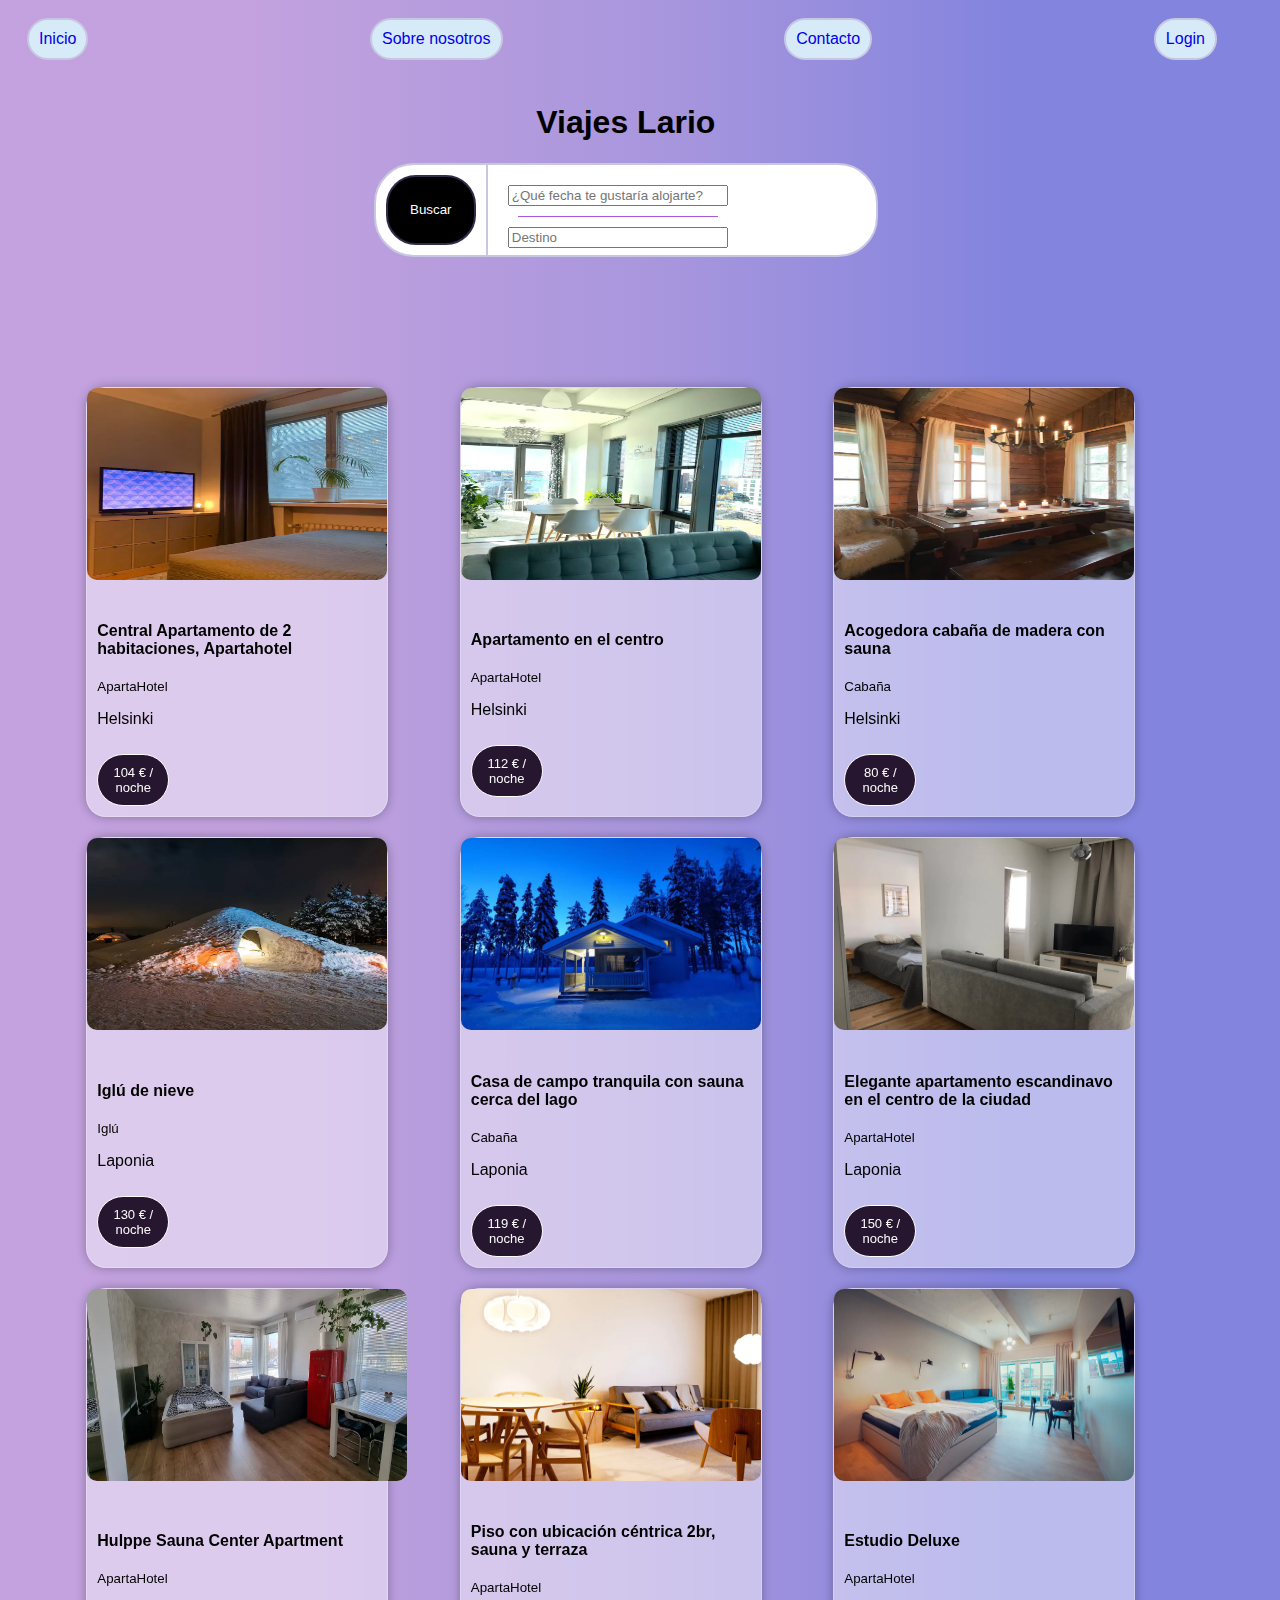
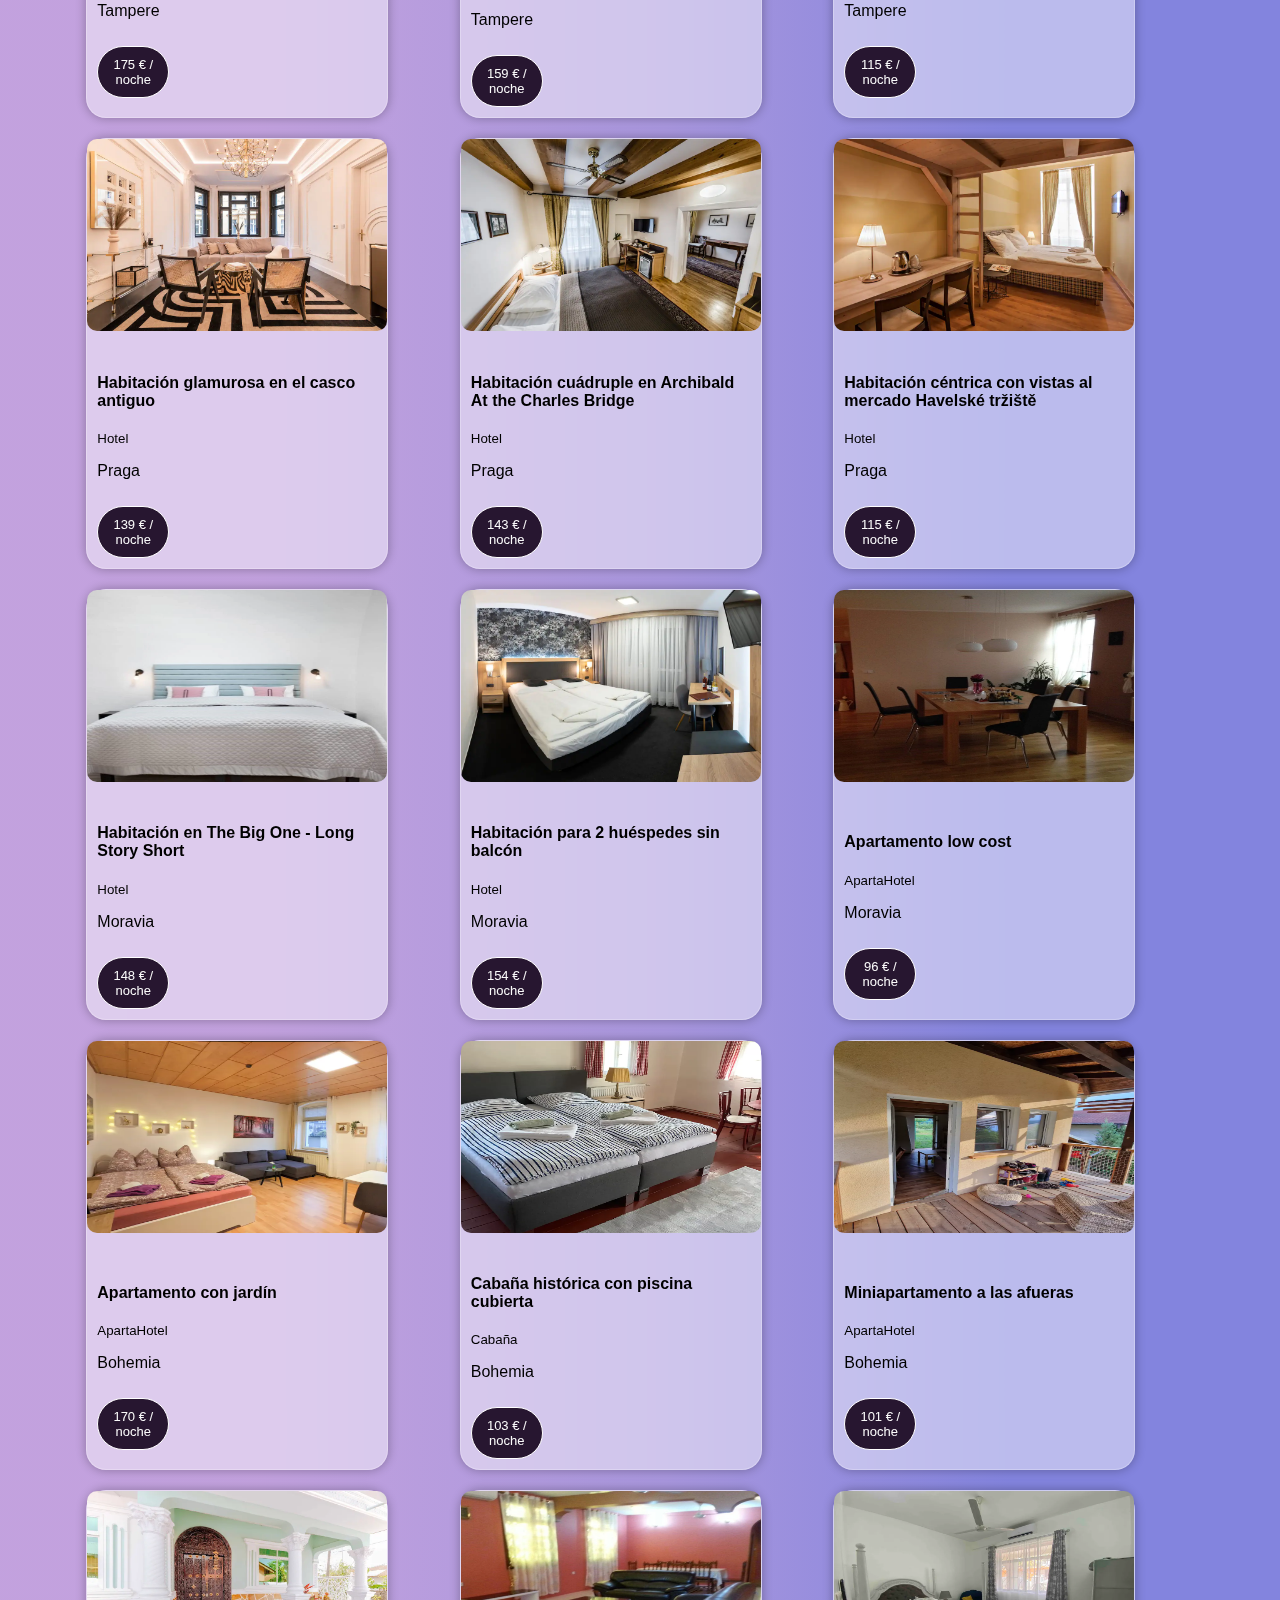
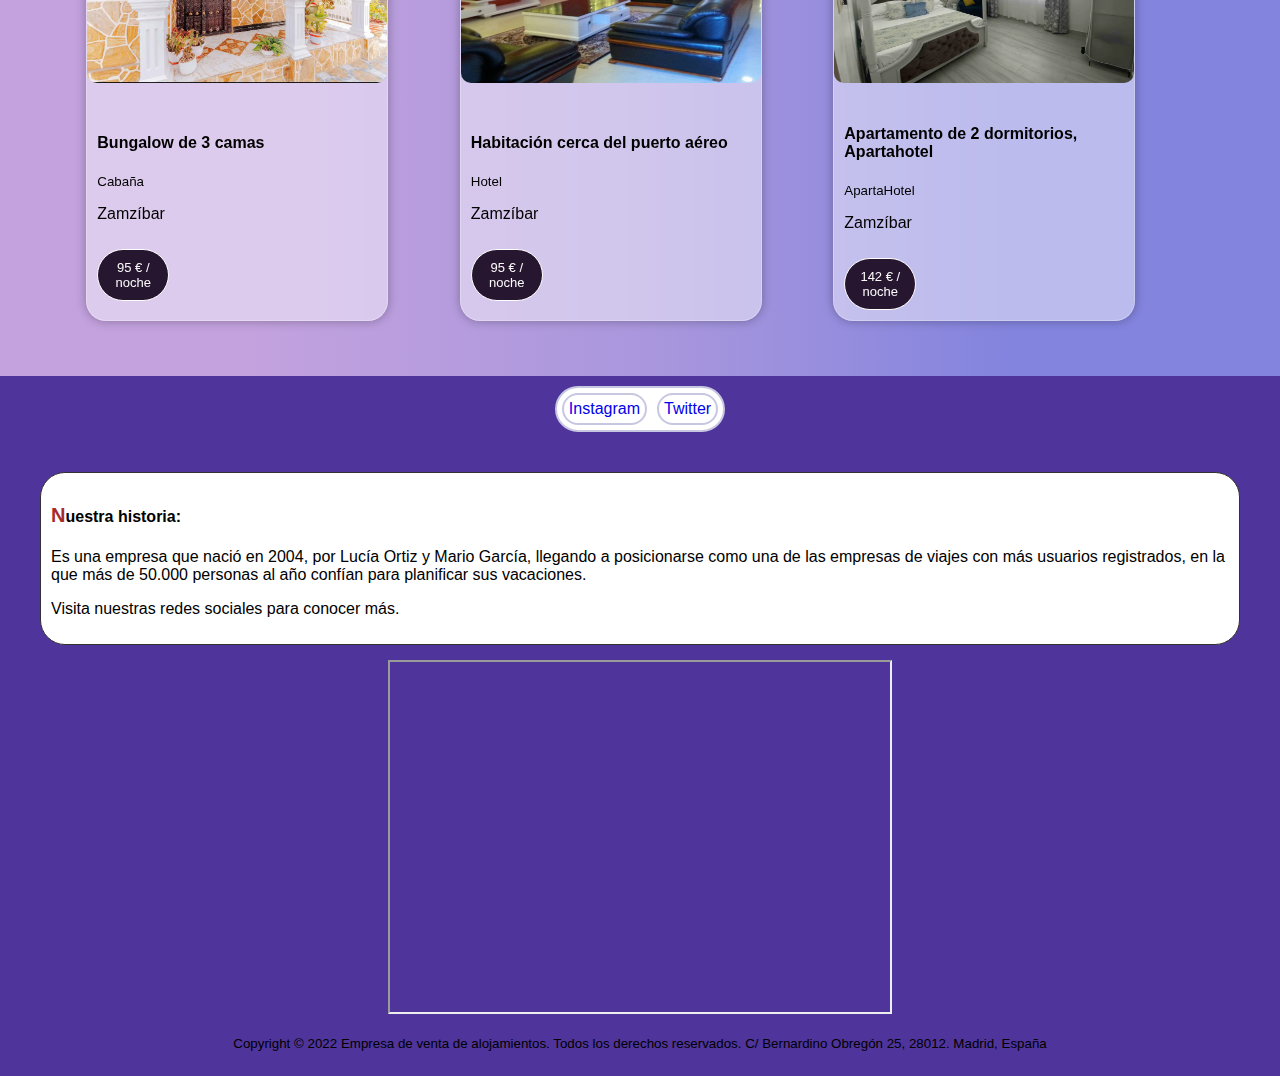
==== commit e700bdb6: "Index, style, js ajustador" ====
--- a/index.html
+++ b/index.html
@@ -63,6 +63,7 @@
         </div>
         <div class="ofertaViajes"></div>
     </main>
+    
     <footer>
         <div class="redesSociales">
             <a class="redes" href="https://www.instagram.com/mgacen06/"><i id="botontw" class="fab fa-instagram"></i>Instagram</a>
--- a/style.css
+++ b/style.css
@@ -525,6 +525,7 @@
     .imagen{
         width: 25vw;
         height: 15vw;
+        border-radius: 10px;
     }
 
     .imagen:hover{
@@ -597,5 +598,41 @@
     #boton {
         display: flex;
     }
-
+    #tabla{
+        display: flex;
+        flex-direction: row;
+        border: solid rgb(255, 255, 255) 2px;
+        text-align: center;  
+        justify-content: center;
+        font-size: 15px;
+        margin: 50px;
+        background-color: rgb(255, 255, 255);
+        align-content: center;
+        width: 600px;
+
+    }
+    .tablacontenido{
+        /* creo que no funciona */
+        border-bottom: 2px black solid;
+    }
+    #botonesAdmin{
+        display: flex;
+        flex-direction: row;
+        justify-content:space-around;
+    }
+    #adminboton{
+        display: flex;
+        border-radius: 20px;
+        border: 1px black solid;
+        padding: 10px;
+        text-align: center;
+        justify-content: center;
+        width:70px;
+        background-color: #ffffff;
+    }
+    #adminboton:hover{
+        border: 1px solid #111;
+        box-shadow: 0px 0px 26px 8px hsla(268, 40%, 71%, 0.58);
+        background-color: #ffffff;
+    }
 }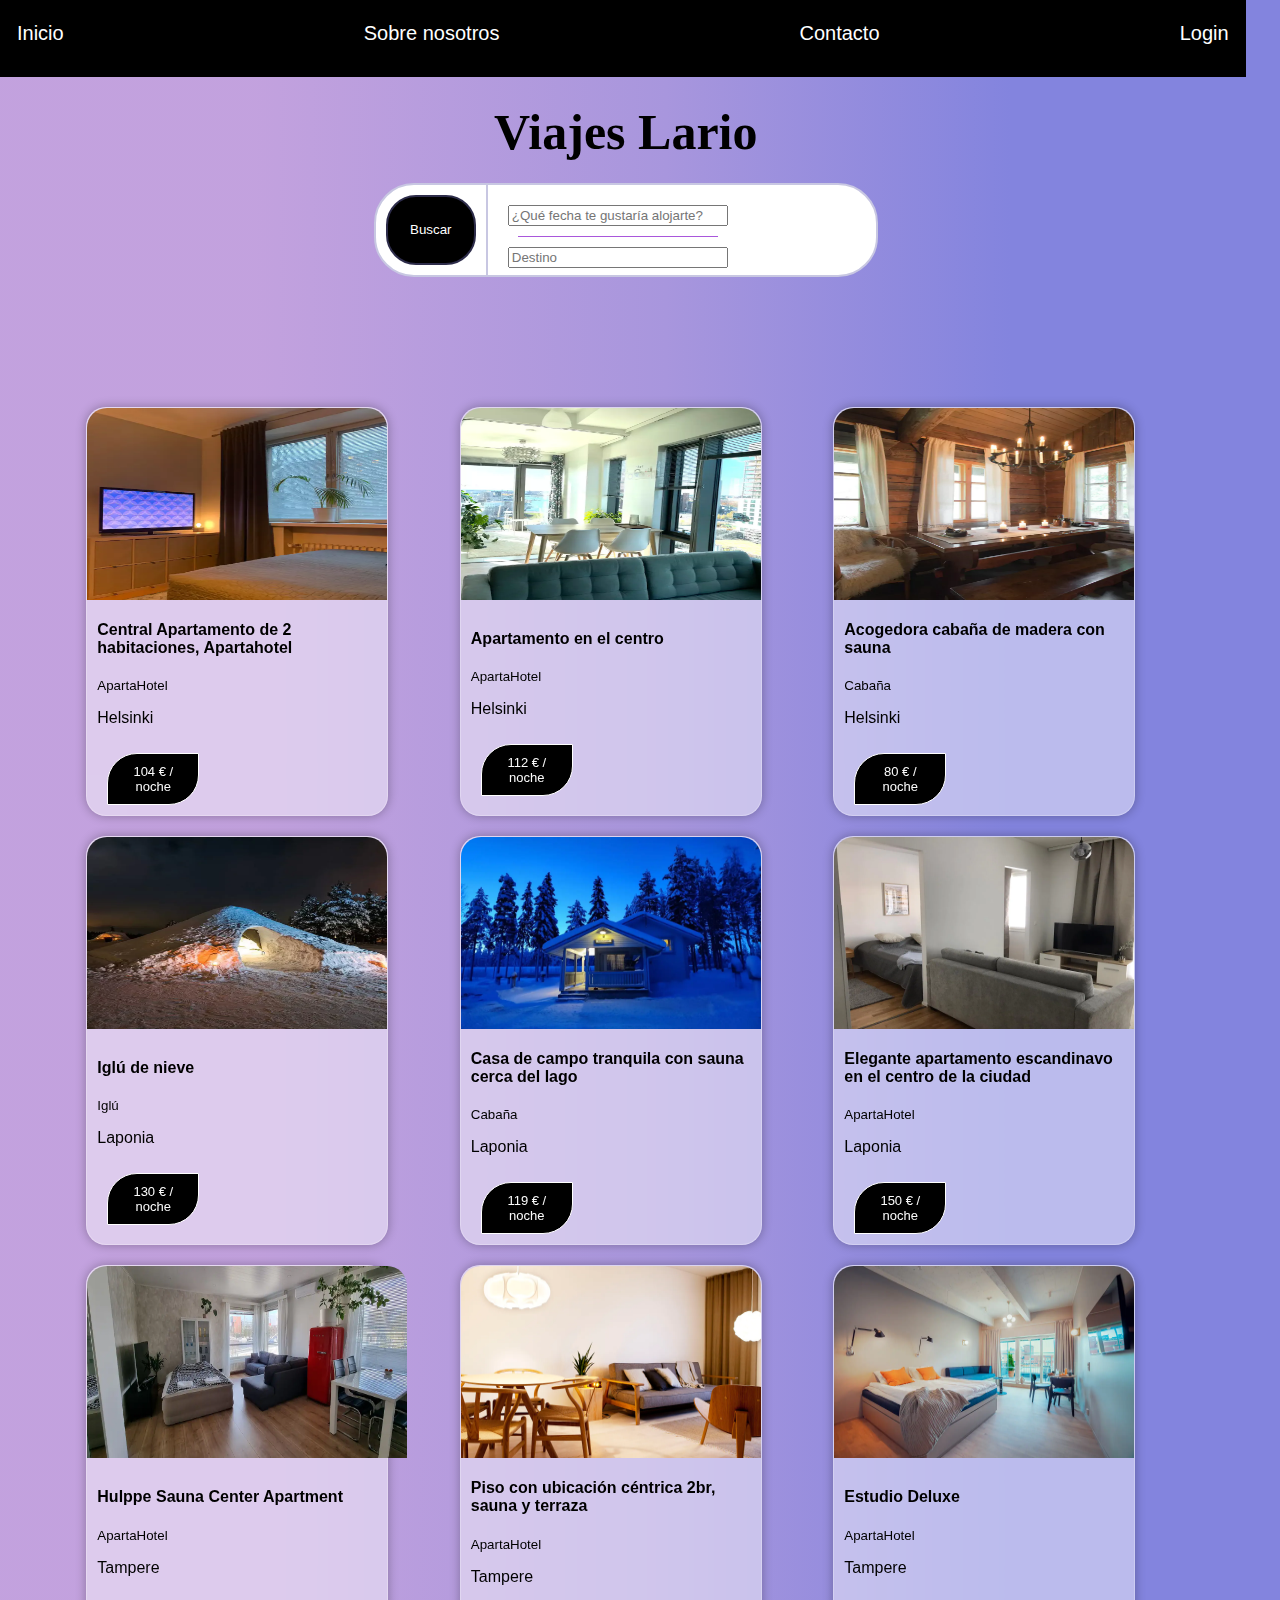
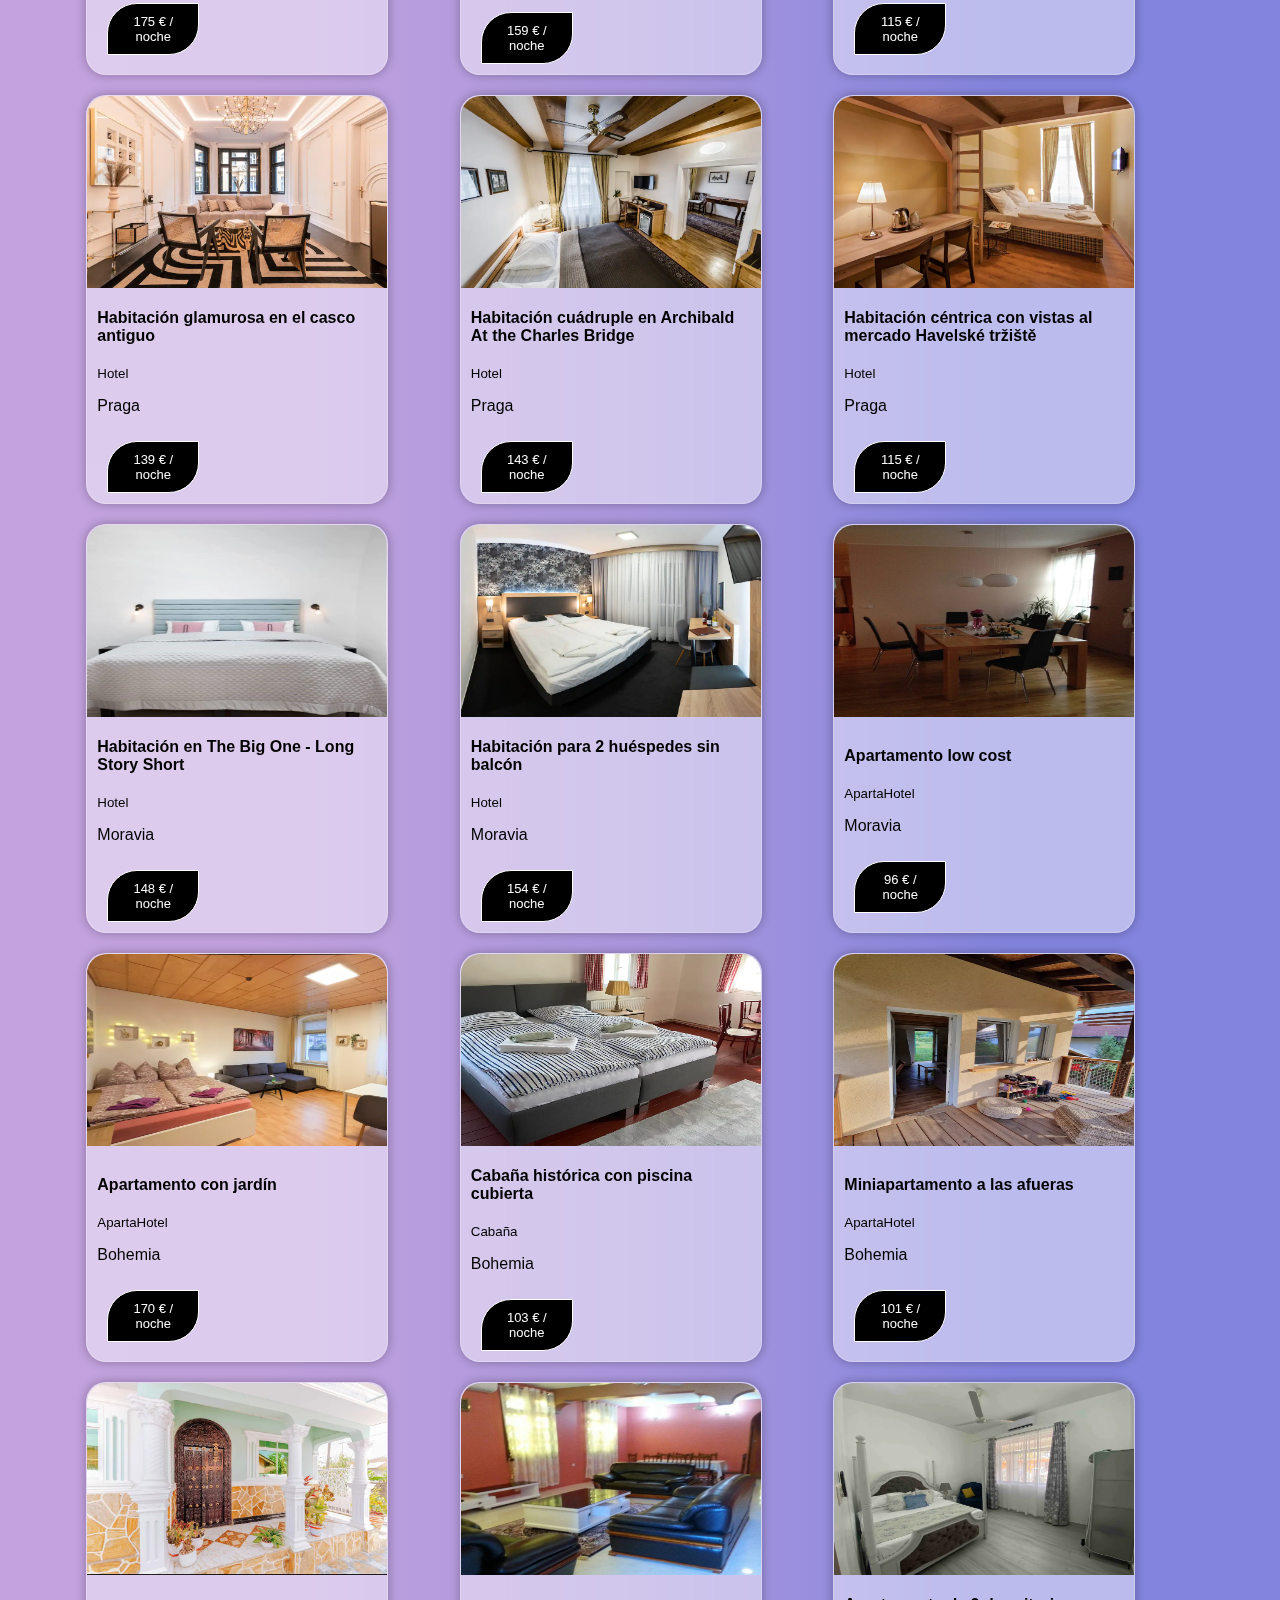
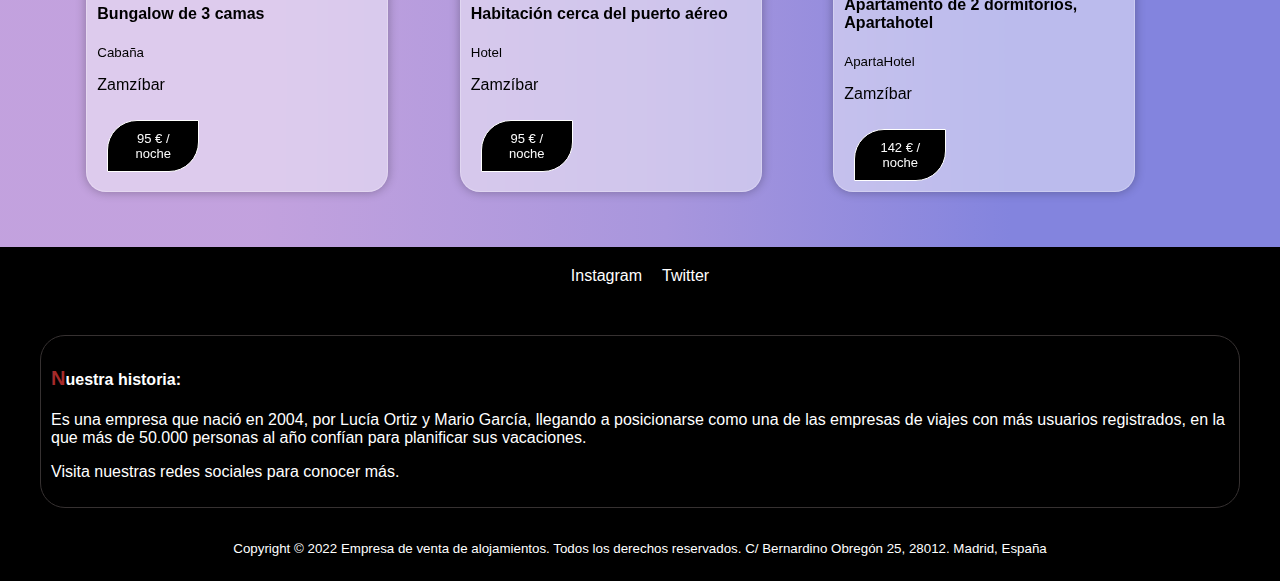
==== commit 29fd3dff: "cambios en diseño" ====
--- a/index.html
+++ b/index.html
@@ -49,15 +49,15 @@
         </ul>
     </nav>
     <main>
-        <h1><strong>Viajes Lario</strong></h1>
+        <h1><strong id="titulo">Viajes Lario</strong></h1>
         <div class="buscador">
-            <button type="button" class="button1"> Buscar</button>
+            <button type="button" class="button1">Buscar</button>
             </button>
             <div class="lineav"></div>
             <div class="filtrosBuscador">
-                <input type="text" placeholder="¿Qué fecha te gustaría alojarte?">
+                <input type="text"  placeholder="¿Qué fecha te gustaría alojarte?">
                 <div class="lineah"></div>
-                <input type="text" placeholder="Destino">
+                <input type="text" class="destino" id="destino" onkeyup="filtrarPorDestino()" name="destino" placeholder="Destino">
                 <div></div>
             </div>
         </div>
@@ -76,11 +76,9 @@
                 <p>Es una empresa que nació en 2004, por Lucía Ortiz y Mario García, llegando a posicionarse como una de las empresas de viajes con más usuarios registrados, en la que más de 50.000 personas al año confían para planificar sus vacaciones.</p>
                 <p>Visita nuestras redes sociales para conocer más.</p>
             </div>
-            <div>
-                <iframe src="https://www.google.com/maps/embed?pb=!1m18!1m12!1m3!1d3038.2936372113486!2d-3.700712785105893!3d40.402345364439114!2m3!1f0!2f0!3f0!3m2!1i1024!2i768!4f13.1!3m3!1m2!1s0xd4226329f436ff9%3A0x12f6d2396a33911!2sIMF%20Smart%20Education!5e0!3m2!1ses!2ses!4v1669974340422!5m2!1ses!2ses" width="500" height="350" style="border:1;" allowfullscreen="" loading="lazy" referrerpolicy="no-referrer-when-downgrade"></iframe>
-            </div>
+            <div></div>
             <br>
-            <small>Copyright © 2022 Empresa de venta de alojamientos. Todos los derechos reservados. C/ Bernardino Obregón 25, 28012. Madrid, España</small>
+            <small >Copyright © 2022 Empresa de venta de alojamientos. Todos los derechos reservados. C/ Bernardino Obregón 25, 28012. Madrid, España</small>
         </div>
     </footer>
 </body>
--- a/style.css
+++ b/style.css
@@ -11,8 +11,9 @@
         margin: 0px;
         background: rgb(187,150,218);
         background: linear-gradient(90deg, rgba(187,150,218,0.8885679271708683) 20%, rgba(168,150,221,1) 52%, rgba(131,132,222,1) 79%);
-    
-    }
+        
+    }
+
     /* Contenido del nav */
     nav {
         display: flex;
@@ -20,8 +21,8 @@
         /* position: fixed; */
         width: 97vw;
         /* BORDES NAV */
-        margin: 10px;
         padding: 2px;
+        background-color: black;
     }
 
     .ulnav {
@@ -32,20 +33,19 @@
         padding-left: 0px;
         width:600px;
     }
-
     .linav {
         display: flex;
-        background-color: #D6EAF8;
-        border: 2px solid rgb(200, 199, 226);
-        border-radius: 60px;
         padding: 10px;
         margin: 2px 5px 2px 5px;
         font-size: large;
+        font-size: 20px;
+        color: white;
     }
 
     .linav:hover {
-        background-color: rgb(44, 79, 104);
-        color: #ffffff;
+        border-bottom: white solid 2px;
+
+        color:rgb(209, 180, 241)
     }
     /* Contenido del main */
     main {
@@ -215,7 +215,7 @@
     .imagen{
         width: 15vw;
         height: 15vw;
-        border-radius: 10px;
+        border-radius: 20px 20px 0px 0px;
     }
 
     .imagen:hover{
@@ -244,6 +244,8 @@
         color: rgb(250, 250, 250);
         width: 50px;
         font-size: 13px;
+        padding: 10px;
+        margin-left: 10px;
     }
 
     .hijo2form {
@@ -313,32 +315,34 @@
         display: flex;
         /* position: fixed; */
         width: 97vw;
-        margin: 10px;
+        margin: 0px;
         padding: 2px;
+        background-color: black;
     }
 
     .ulnav {
         display: flex;
         flex-wrap: wrap;
         list-style: none;
-        margin: 4px 10px 4px 10px;
+        margin: 0px;
         padding-left: 0px;
-        width: 1200px;
+        margin-bottom:10px ;
+        width: 100vw;
         justify-content:space-between;
+
     }
 
     .linav {
         display: flex;
-        background-color: #D6EAF8;
-        border: 2px solid rgb(200, 199, 226);
-        border-radius: 60px;
-        padding: 10px;
-        margin: 2px 5px 2px 5px;
+        padding: 10px;
+        margin: 10px 5px 10px 5px;
+        font-size: 20px;
+        color:white;
     }
 
     .linav:hover {
-        background-color: rgb(44, 79, 104);
-        color: #ffffff;
+        border-bottom: #ffffff solid 2px;
+        color: #ccaff2;
     }
     /* Contenido del main */
     main {
@@ -357,7 +361,7 @@
         flex-direction: column;
         align-content: center;
         align-items: center;
-        background-color: rgb(78, 52, 155);
+        background-color: rgb(0, 0, 0);
         width: 100vw;
         margin: 0px;
     }
@@ -367,19 +371,17 @@
         display: flex;
         flex-wrap: wrap;
         width: auto;
-        background-color: rgb(255, 255, 255);
         margin-top: 10px;
-        /* bordes */
-        border: 2px solid rgb(200, 199, 226);
-        border-radius: 50px;
-    }
-
+        color:#ffffff;
+    }
     .redes {
+        color: white;
         display: flex;
         margin: 5px;
         padding: 5px;
-        border: 2px solid rgb(200, 199, 226);
         border-radius: 50px;
+        justify-content: right;
+    
     }
 
     .redes:hover {
@@ -394,6 +396,7 @@
         padding: 10px;
         border-radius: 25px;
         flex-direction: column;
+        color: white;
     }
 
     #aboutus {
@@ -401,7 +404,7 @@
         align-items: center;
         margin: 15px;
         padding: 10px;
-        background-color: #ffffff;
+        color:#ffffff;
         border: 1px solid rgb(54, 49, 49);
         border-radius: 25px;
     }
@@ -460,6 +463,10 @@
         height: 90px;
         width: 2px;
     }
+    #titulo{
+        font-family: Montserrat;
+        font-size: 50px;
+    }
 
     .buscador {
         /* sección  de buscar, fecha y destino */
@@ -525,7 +532,7 @@
     .imagen{
         width: 25vw;
         height: 15vw;
-        border-radius: 10px;
+        border-radius: 20px 20px 0px 0px;
     }
 
     .imagen:hover{
@@ -538,18 +545,24 @@
         margin: 1px 10px 10px 10px;
 
     }
+    .titulo{
+        margin-top:0px;
+    }
 
     .precio {
         text-align: center;
         padding: 10px;
         margin-top: 10px;
         margin-bottom: 0px;
-        border-radius: 40px;
+        border-radius: 30px 0px 30px 0px;
         border: 1px solid #ffffff;
-        background-color: rgb(39, 22, 48);
+        background-color: rgb(0, 0, 0);
         color: rgb(250, 250, 250);
-        width: 50px;
+        width: 70px;
         font-size: 13px;
+        padding: 10px;
+        margin-left: 10px;
+
     }
 
     .info:hover {
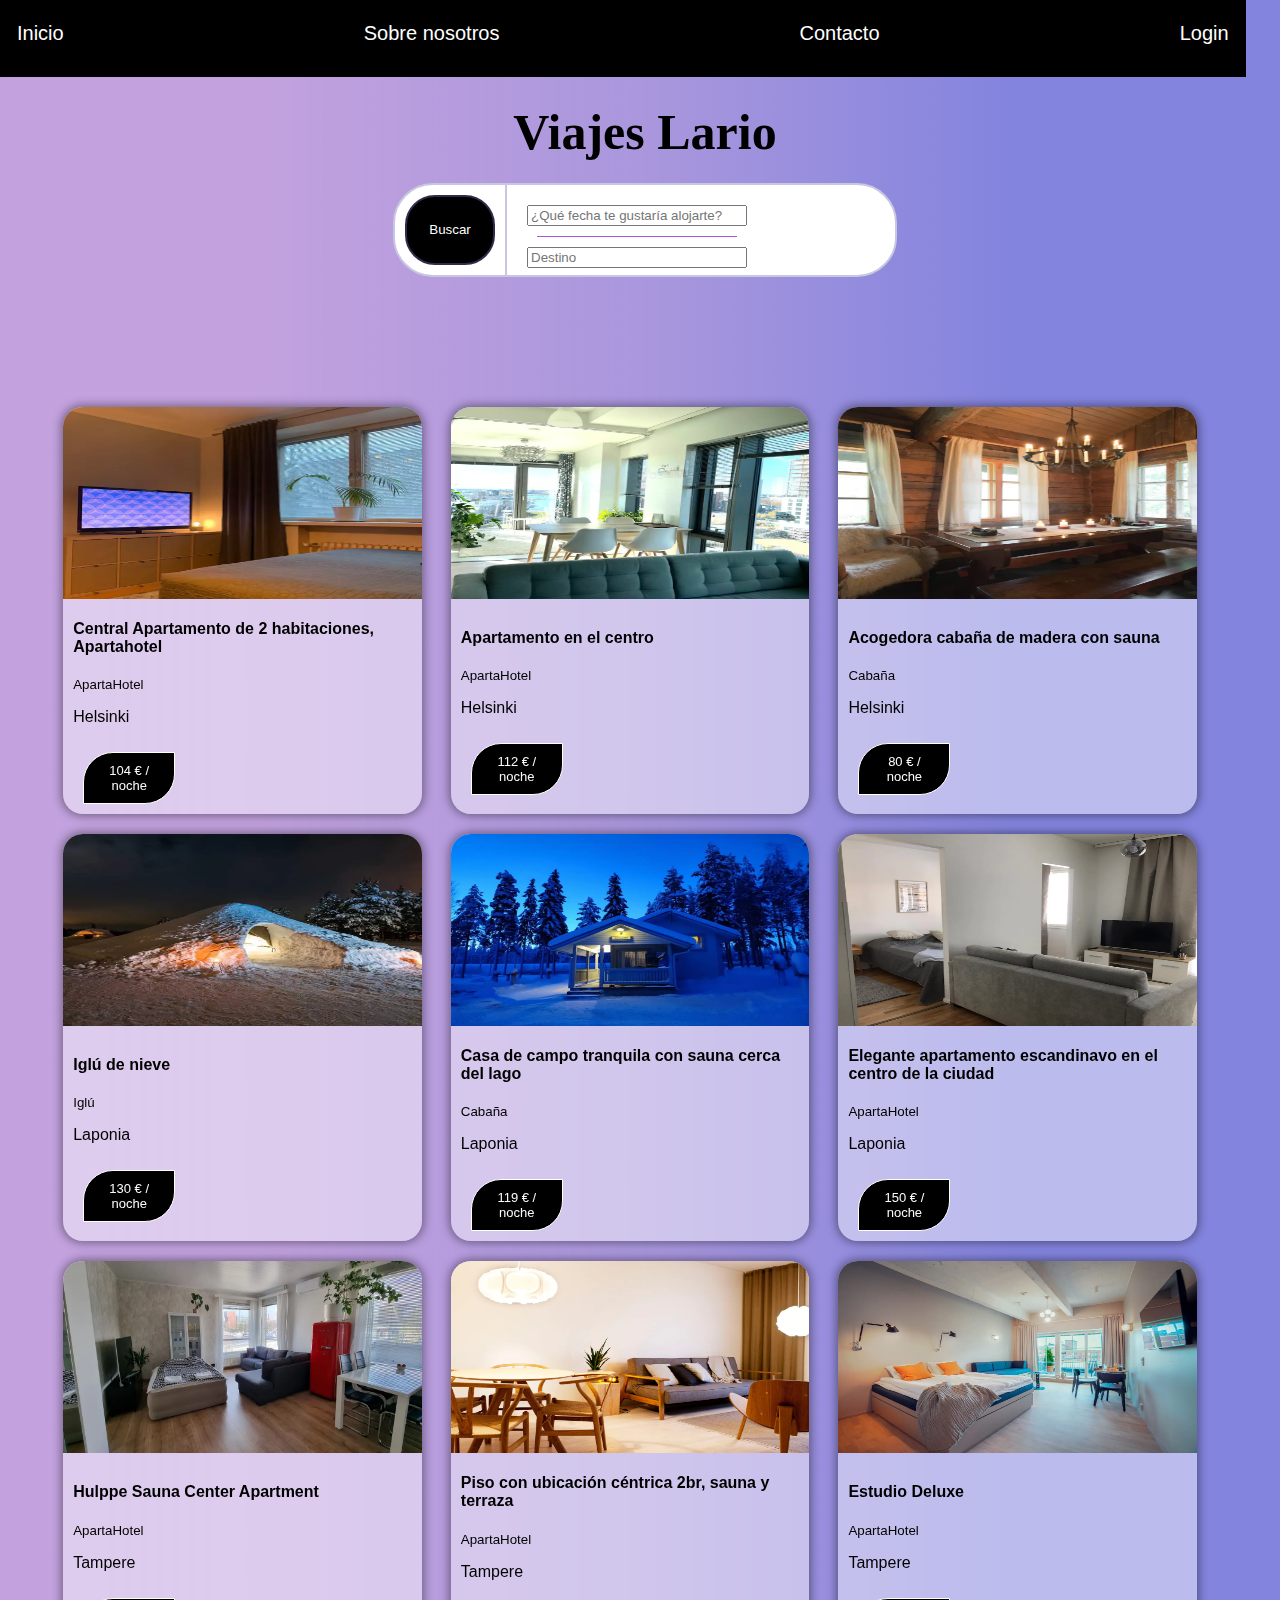
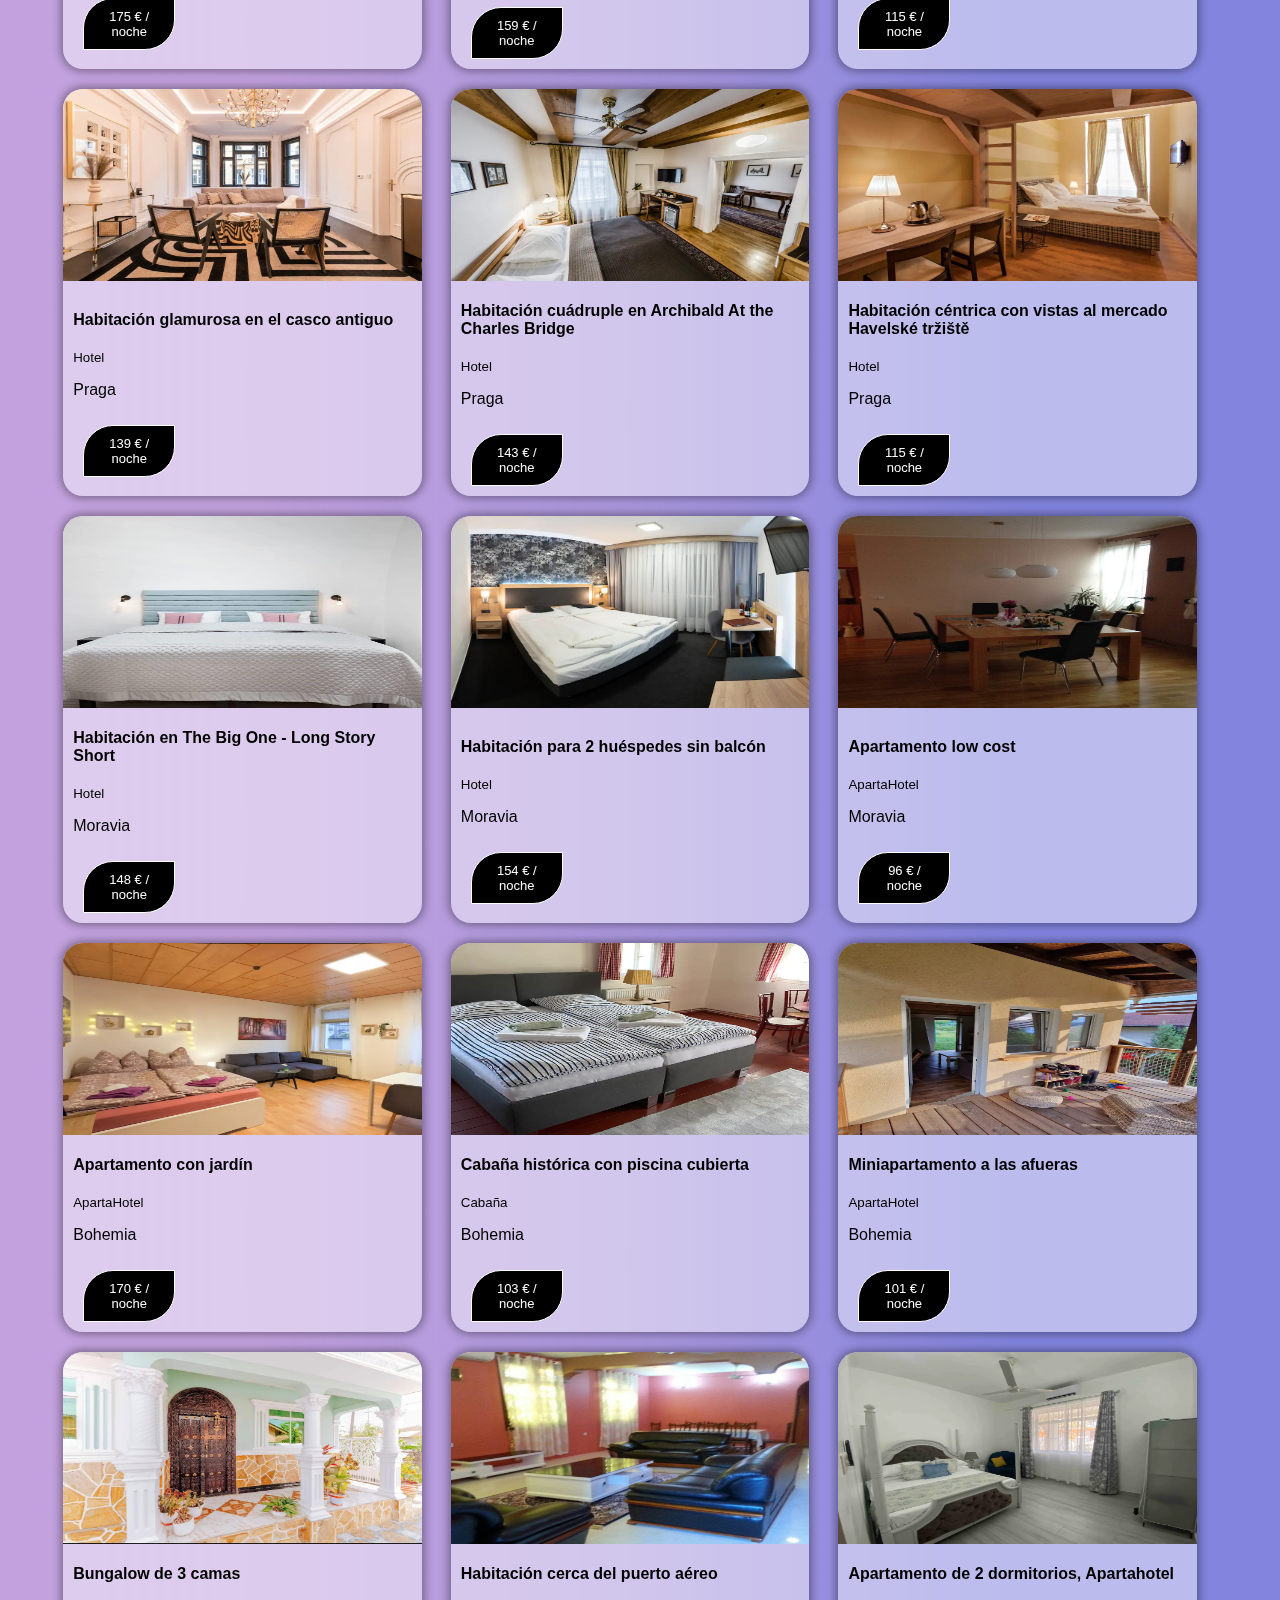
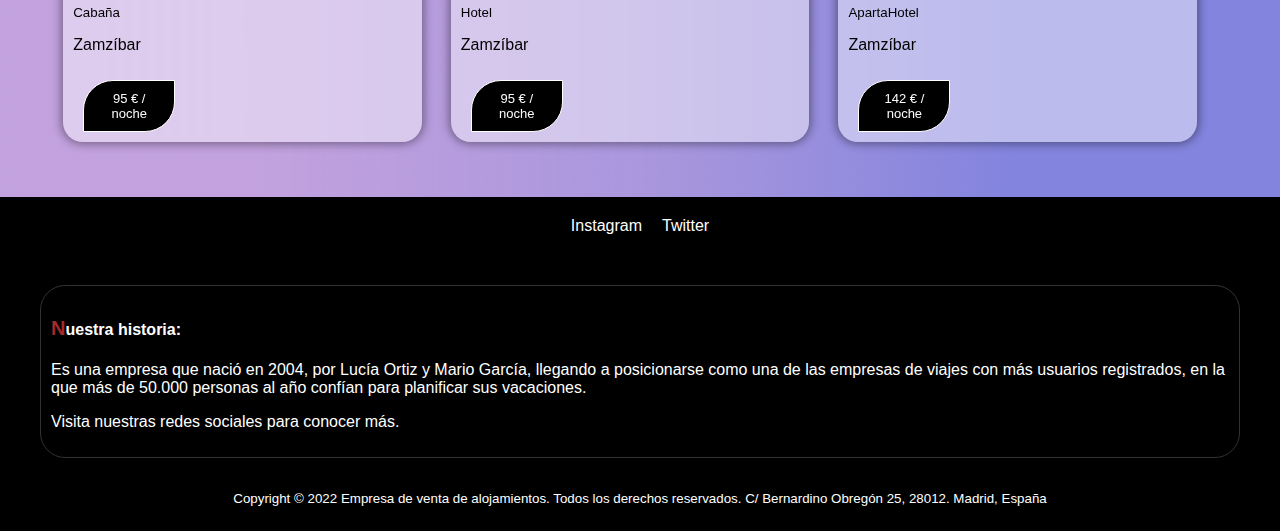
==== commit 655960c6: "Buscador funciona intento crear nav y footer en js" ====
--- a/index.html
+++ b/index.html
@@ -8,6 +8,7 @@
     <link rel="stylesheet" href="style.css">
     <link rel="stylesheet" href="../PFC/fontawesome/css/all.css">
     <link rel="shortcut icon" href="img/icono.ico" type="" id="icono">
+    <script src="navYFooter.js"></script>
     <title>Viajes Lario</title>
 </head>
 
@@ -40,10 +41,10 @@
                 
 -->
 <body>
-    <nav>
+    <nav id="elNav">
         <ul class="ulnav">
             <li><a class="linav" href="index.html"><i id="icono" class="fa fa-plane"></i> Inicio</a></li>
-            <li><a class="linav" href="#aboutus"><i id="icono" class="fas fa-users" style="color: #ffffff;"></i> Sobre nosotros</a></li>
+            <li><a class="linav" href="#aboutus"><i id="icono" class="fas fa-users"></i> Sobre nosotros</a></li>
             <li><a class="linav" href="contacto.html"><i id="icono" class="fa fa-handshake"></i> Contacto</a></li>
             <li><a class="linav" href="login.html"><i id="icono" class="fa-solid fa-arrow-right-to-bracket"></i> Login</a></li>
         </ul>
@@ -57,13 +58,12 @@
             <div class="filtrosBuscador">
                 <input type="text"  placeholder="¿Qué fecha te gustaría alojarte?">
                 <div class="lineah"></div>
-                <input type="text" class="destino" id="destino" onkeyup="filtrarPorDestino()" name="destino" placeholder="Destino">
+                <input type="text" class="destino" id="destino" name="destino" placeholder="Destino">
                 <div></div>
             </div>
         </div>
         <div class="ofertaViajes"></div>
     </main>
-    
     <footer>
         <div class="redesSociales">
             <a class="redes" href="https://www.instagram.com/mgacen06/"><i id="botontw" class="fab fa-instagram"></i>Instagram</a>
@@ -82,5 +82,6 @@
         </div>
     </footer>
 </body>
+<!-- <script src="navYFooter.js"></script> -->
 <script src="app.js"></script>
 </html>--- a/style.css
+++ b/style.css
@@ -1,26 +1,23 @@
 @media (min-width:1284px) {
+
     /* Contenido del body */
     body {
-    
-        background-color: rgb(67, 72, 128);
         display: flex;
         flex-direction: column;
         font-family: sans-serif;
         height: auto;
         width: 100vw;
         margin: 0px;
-        background: rgb(187,150,218);
-        background: linear-gradient(90deg, rgba(187,150,218,0.8885679271708683) 20%, rgba(168,150,221,1) 52%, rgba(131,132,222,1) 79%);
-        
+        padding: 0px;
+        background: linear-gradient(90deg, rgba(187, 150, 218, 0.8885679271708683) 20%, rgba(168, 150, 221, 1) 52%, rgba(131, 132, 222, 1) 79%);
     }
 
     /* Contenido del nav */
     nav {
         display: flex;
-        flex-wrap: wrap;
-        /* position: fixed; */
-        width: 97vw;
-        /* BORDES NAV */
+        /* flex-wrap: wrap; */
+        width: 100vw;
+        margin: 0px;
         padding: 2px;
         background-color: black;
     }
@@ -31,8 +28,9 @@
         list-style: none;
         margin: 4px 10px 4px 10px;
         padding-left: 0px;
-        width:600px;
-    }
+        width: 600px;
+    }
+
     .linav {
         display: flex;
         padding: 10px;
@@ -45,18 +43,19 @@
     .linav:hover {
         border-bottom: white solid 2px;
 
-        color:rgb(209, 180, 241)
-    }
+        color: rgb(209, 180, 241)
+    }
+
     /* Contenido del main */
     main {
         display: flex;
         flex-direction: column;
         margin: 5px;
-        width: 97vw;
-        align-content: center;
-        align-items: center;
-        background-color: white;
-    }
+        width: 100vw;
+        align-content: center;
+        align-items: center;
+    }
+
     /* Contenido del footer */
     footer {
         display: flex;
@@ -64,10 +63,11 @@
         flex-direction: column;
         align-content: center;
         align-items: center;
-        background-color: rgb(78, 52, 155);
+        background-color: rgb(0, 0, 0);
         width: 100vw;
         margin: 0px;
     }
+
     .redesSociales {
         /* instagram + twitter */
         display: flex;
@@ -151,7 +151,7 @@
     }
 
     /* líneas de separación */
-    div [class="lineah"]{
+    div [class="lineah"] {
         width: 200px;
         background-color: rgb(169, 87, 219);
         height: 1px;
@@ -196,31 +196,31 @@
         height: auto;
     }
 
-    #card {
-
-        /* CARDS */
-        box-shadow: 0 4px 8px 0 rgba(0, 0, 0, 0.2);
+    .card {
         transition: 0.3s;
         display: flex;
         flex-wrap: wrap;
         flex-direction: row;
         gap: 20px;
-        width: 200px;
-    }
-
-    #card:hover {
-        box-shadow: 0 8px 32px 0 rgba(0, 0, 0, 0.2);
-    }
-
-    .imagen{
-        width: 15vw;
+        width: 20vw;
+        /* me parece que queda más visual */
+        border-radius: 20px;
+        background-color: rgba(255, 255, 255, 0.45);
+        backdrop-filter: blur(15px);
+        box-shadow: 0 0 10px 1.5px rgba(0, 0, 0, 0.4);
+    }
+
+    .card:hover {
+        box-shadow: 0 8px 32px 0 rgba(0, 0, 0, 0.6);
+        font-size: 17px;
+    }
+
+    .imagen {
+        width: 20vw;
         height: 15vw;
         border-radius: 20px 20px 0px 0px;
     }
 
-    .imagen:hover{
-        backdrop-filter: blur(200px); 
-    }
 
     .info {
         display: flex;
@@ -229,8 +229,8 @@
 
     }
 
-    .info:hover {
-        font-size: 18px;
+    .titulo {
+        margin-top: 0px;
     }
 
     .precio {
@@ -238,11 +238,11 @@
         padding: 10px;
         margin-top: 10px;
         margin-bottom: 0px;
-        border-radius: 40px;
+        border-radius: 30px 0px 30px 0px;
         border: 1px solid #ffffff;
-        background-color: rgb(39, 22, 48);
+        background-color: rgb(0, 0, 0);
         color: rgb(250, 250, 250);
-        width: 50px;
+        width: 70px;
         font-size: 13px;
         padding: 10px;
         margin-left: 10px;
@@ -255,12 +255,15 @@
         padding: 2px;
         padding-top: 15px;
         padding-bottom: 15px;
-        width: 97vw;
-        background-color: rgb(202, 204, 228);
+        width: 30vw;
         border-radius: 20px;
         border: 2px solid rgb(200, 199, 226);
         align-content: center;
         align-items: center;
+        background-color: rgba(255, 255, 255, 0.45);
+        backdrop-filter: blur(15px);
+        margin-left: 36vw;
+
     }
 
     .formulario {
@@ -293,12 +296,14 @@
 }
 
 @media (max-width:1283px) {
-    #icono, #botontw{
+
+    #icono,
+    #botontw {
         display: none;
     }
+
     /* Contenido del body */
     body {
-        background-color: rgb(222, 224, 245);
         display: flex;
         flex-direction: column;
         font-family: sans-serif;
@@ -306,14 +311,13 @@
         width: 100vw;
         margin: 0px;
         /* fondo degradado */
-        background: rgb(187,150,218);
-        background: linear-gradient(90deg, rgba(187,150,218,0.8885679271708683) 20%, rgba(168,150,221,1) 52%, rgba(131,132,222,1) 79%);
-
-    }
+        background: linear-gradient(90deg, rgba(187, 150, 218, 0.8885679271708683) 20%, rgba(168, 150, 221, 1) 52%, rgba(131, 132, 222, 1) 79%);
+
+    }
+
     /* Contenido del nav */
     nav {
         display: flex;
-        /* position: fixed; */
         width: 97vw;
         margin: 0px;
         padding: 2px;
@@ -326,9 +330,9 @@
         list-style: none;
         margin: 0px;
         padding-left: 0px;
-        margin-bottom:10px ;
-        width: 100vw;
-        justify-content:space-between;
+        margin-bottom: 10px;
+        width: 100vw;
+        justify-content: space-between;
 
     }
 
@@ -337,23 +341,24 @@
         padding: 10px;
         margin: 10px 5px 10px 5px;
         font-size: 20px;
-        color:white;
+        color: white;
     }
 
     .linav:hover {
         border-bottom: #ffffff solid 2px;
         color: #ccaff2;
     }
+
     /* Contenido del main */
     main {
         display: flex;
         flex-direction: column;
         margin: 5px;
-        width: 97vw;
-        align-content: center;
-        align-items: center;
-    
-    }
+        width: 100vw;
+        align-content: center;
+        align-items: center;
+    }
+
     /* Contenido del footer */
     footer {
         display: flex;
@@ -372,8 +377,9 @@
         flex-wrap: wrap;
         width: auto;
         margin-top: 10px;
-        color:#ffffff;
-    }
+        color: #ffffff;
+    }
+
     .redes {
         color: white;
         display: flex;
@@ -381,7 +387,7 @@
         padding: 5px;
         border-radius: 50px;
         justify-content: right;
-    
+
     }
 
     .redes:hover {
@@ -404,7 +410,7 @@
         align-items: center;
         margin: 15px;
         padding: 10px;
-        color:#ffffff;
+        color: #ffffff;
         border: 1px solid rgb(54, 49, 49);
         border-radius: 25px;
     }
@@ -439,19 +445,20 @@
         border-radius: 30px;
         border: 2px solid rgb(45, 44, 74);
         background-color: rgb(0, 0, 0);
-        color:#ffffff;
+        color: #ffffff;
     }
 
     .button1:hover {
         background-color: rgb(155, 116, 226);
-        border: 2px solid rgb(155, 116, 226);;
+        border: 2px solid rgb(155, 116, 226);
+        ;
         color: rgb(0, 0, 0);
         box-shadow: 4px 21px 93px -38px rgba(0, 0, 0, 0.63);
 
     }
 
     /* líneas de separación */
-    div [class="lineah"]{
+    div [class="lineah"] {
         width: 200px;
         background-color: rgb(169, 87, 219);
         height: 1px;
@@ -463,7 +470,8 @@
         height: 90px;
         width: 2px;
     }
-    #titulo{
+
+    #titulo {
         font-family: Montserrat;
         font-size: 50px;
     }
@@ -502,51 +510,43 @@
 
         padding: 100px 50px 50px 20px;
         margin: 30px 0px 0px 0px;
-        
-    }
-
-    #card {
-
-        /* CARDS */
+
+    }
+
+    .card {
         transition: 0.3s;
         display: flex;
         flex-wrap: wrap;
         flex-direction: row;
         gap: 20px;
-        width: 300px;
+        width: 28vw;
         /* me parece que queda más visual */
-
-
-        border: 1px solid rgba(255, 255, 255, .25);
         border-radius: 20px;
         background-color: rgba(255, 255, 255, 0.45);
-        box-shadow: 0 0 10px 1px rgba(0, 0, 0, 0.25);
-      
-        backdrop-filter: blur(15px);  
-    }   
-
-    #card:hover {
-        box-shadow: 0 8px 32px 0 rgba(0, 0, 0, 0.2);
-    }
-
-    .imagen{
-        width: 25vw;
+        box-shadow: 0 0 10px 1.5px rgba(0, 0, 0, 0.4);
+        backdrop-filter: blur(15px);
+    }
+
+    .card:hover {
+        box-shadow: 0 8px 32px 0 rgba(0, 0, 0, 0.6);
+        font-size: 17px;
+    }
+
+    .imagen {
+        width: 28vw;
         height: 15vw;
         border-radius: 20px 20px 0px 0px;
     }
 
-    .imagen:hover{
-        backdrop-filter: blur(200px); 
-    }
-
     .info {
         display: flex;
         flex-direction: column;
         margin: 1px 10px 10px 10px;
 
     }
-    .titulo{
-        margin-top:0px;
+
+    .titulo {
+        margin-top: 0px;
     }
 
     .precio {
@@ -562,11 +562,6 @@
         font-size: 13px;
         padding: 10px;
         margin-left: 10px;
-
-    }
-
-    .info:hover {
-        font-size: 18px;
     }
 
     .hijo2form {
@@ -576,12 +571,14 @@
         padding: 2px;
         padding-top: 15px;
         padding-bottom: 15px;
-        width: 97vw;
-        background-color: rgb(202, 204, 228);
+        width: 30vw;
         border-radius: 20px;
         border: 2px solid rgb(200, 199, 226);
         align-content: center;
         align-items: center;
+        background-color: rgba(255, 255, 255, 0.45);
+        backdrop-filter: blur(15px);
+        margin-left: 36vw;
     }
 
     .formulario {
@@ -611,11 +608,12 @@
     #boton {
         display: flex;
     }
-    #tabla{
+
+    #tabla {
         display: flex;
         flex-direction: row;
         border: solid rgb(255, 255, 255) 2px;
-        text-align: center;  
+        text-align: center;
         justify-content: center;
         font-size: 15px;
         margin: 50px;
@@ -624,26 +622,30 @@
         width: 600px;
 
     }
-    .tablacontenido{
+
+    .tablacontenido {
         /* creo que no funciona */
         border-bottom: 2px black solid;
     }
-    #botonesAdmin{
+
+    #botonesAdmin {
         display: flex;
         flex-direction: row;
-        justify-content:space-around;
-    }
-    #adminboton{
+        justify-content: space-around;
+    }
+
+    #adminboton {
         display: flex;
         border-radius: 20px;
         border: 1px black solid;
         padding: 10px;
         text-align: center;
         justify-content: center;
-        width:70px;
+        width: 70px;
         background-color: #ffffff;
     }
-    #adminboton:hover{
+
+    #adminboton:hover {
         border: 1px solid #111;
         box-shadow: 0px 0px 26px 8px hsla(268, 40%, 71%, 0.58);
         background-color: #ffffff;
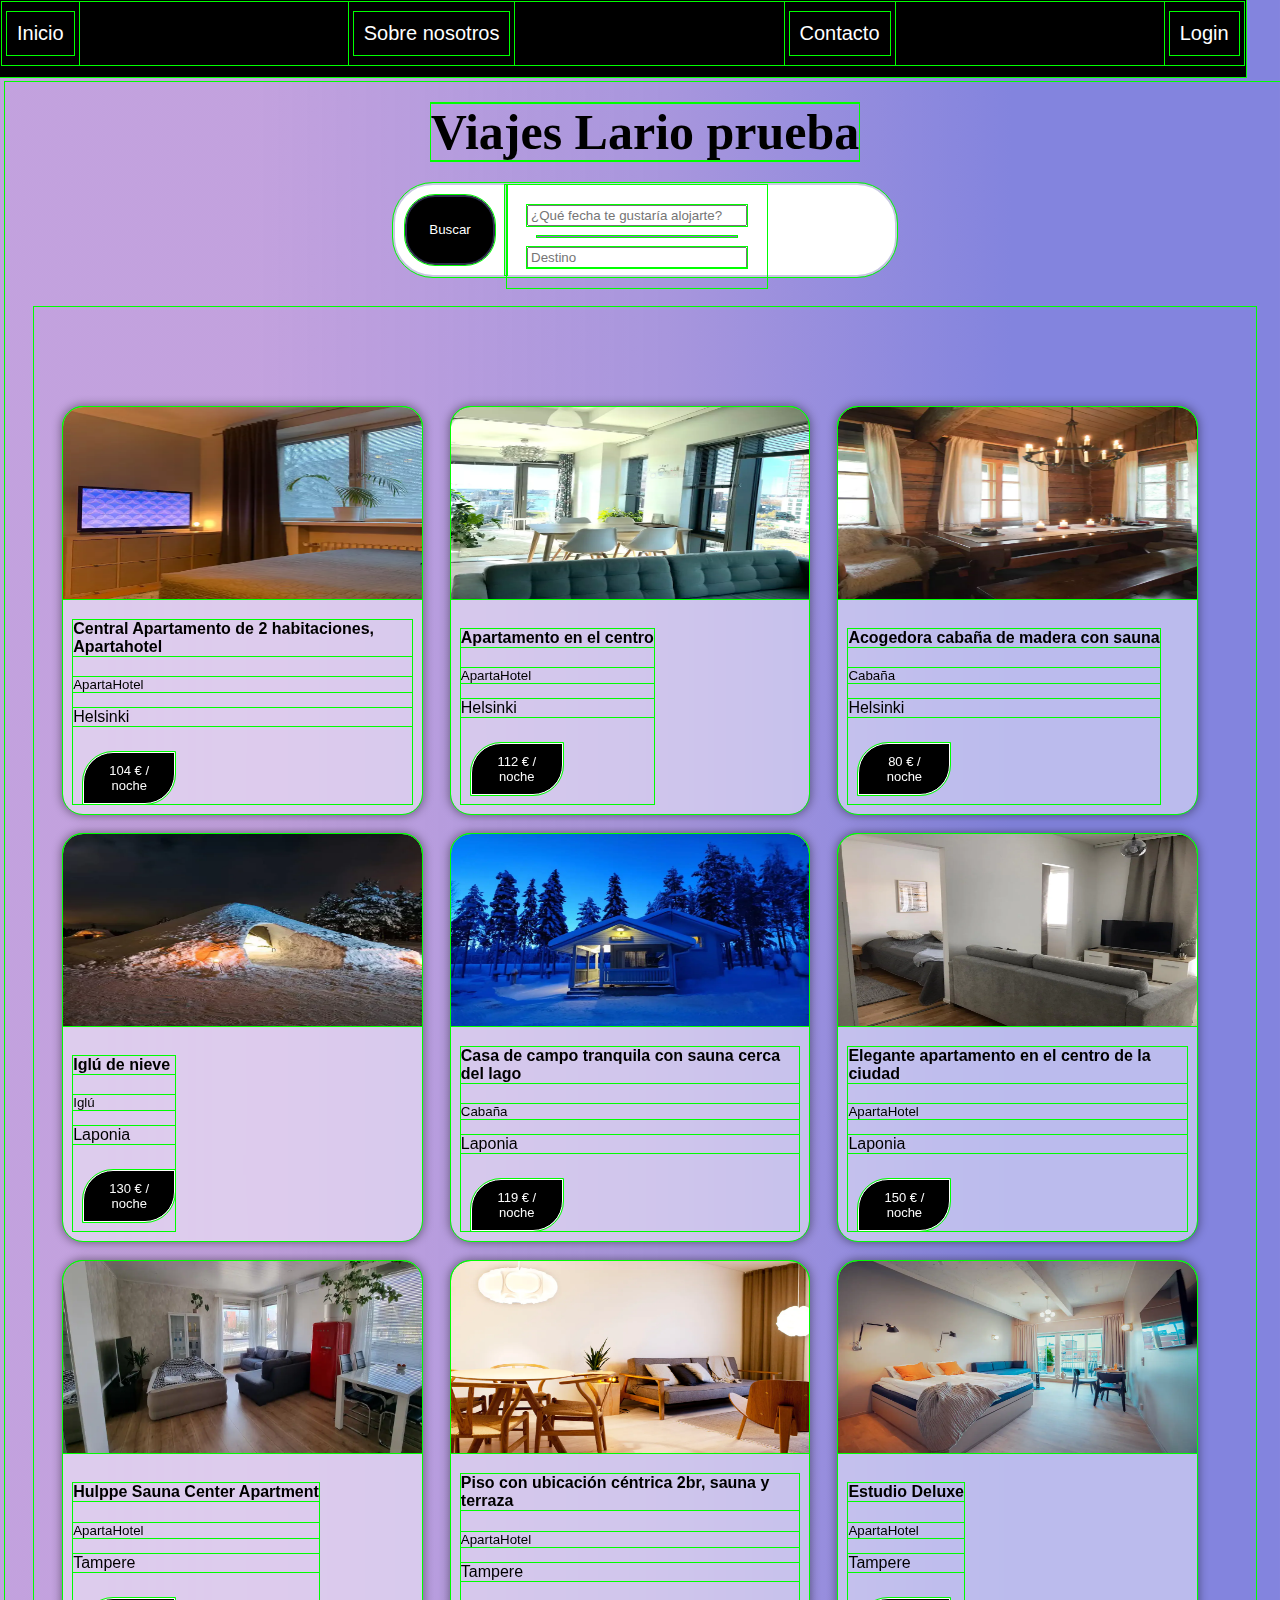
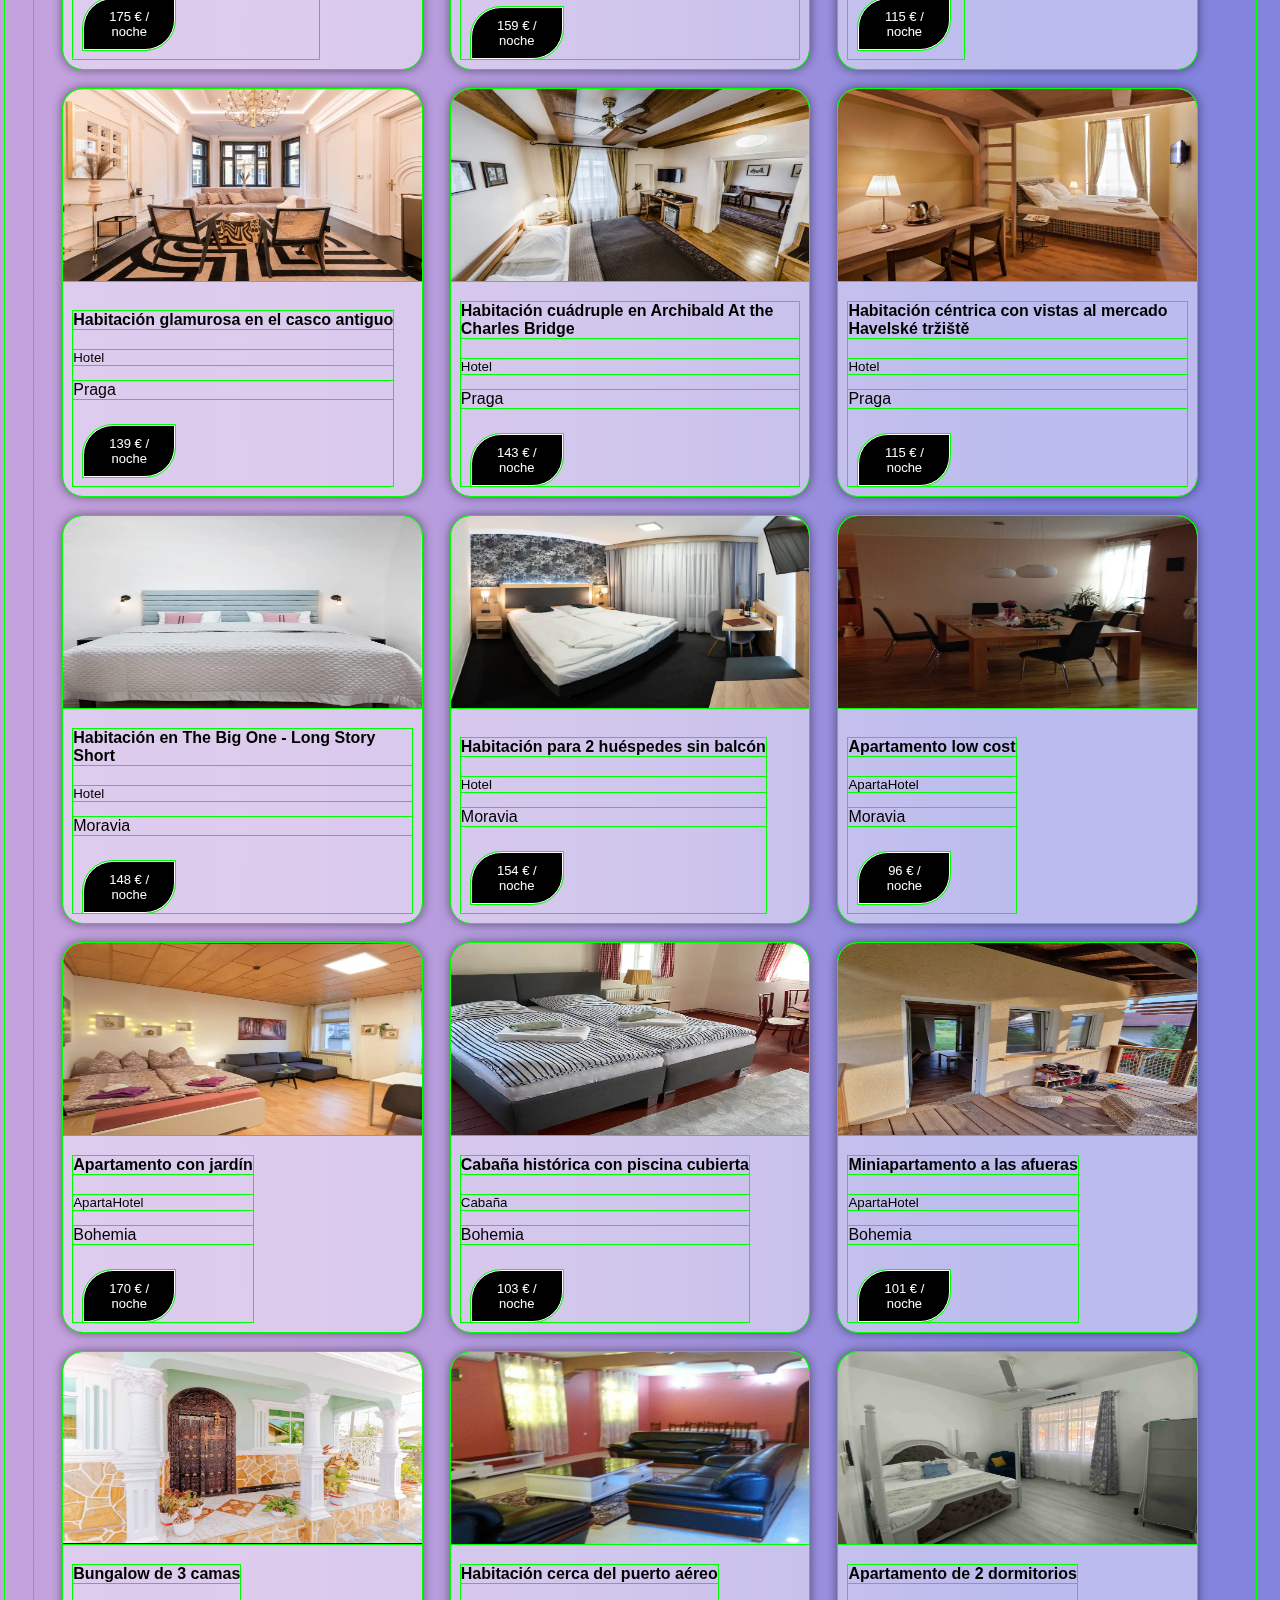
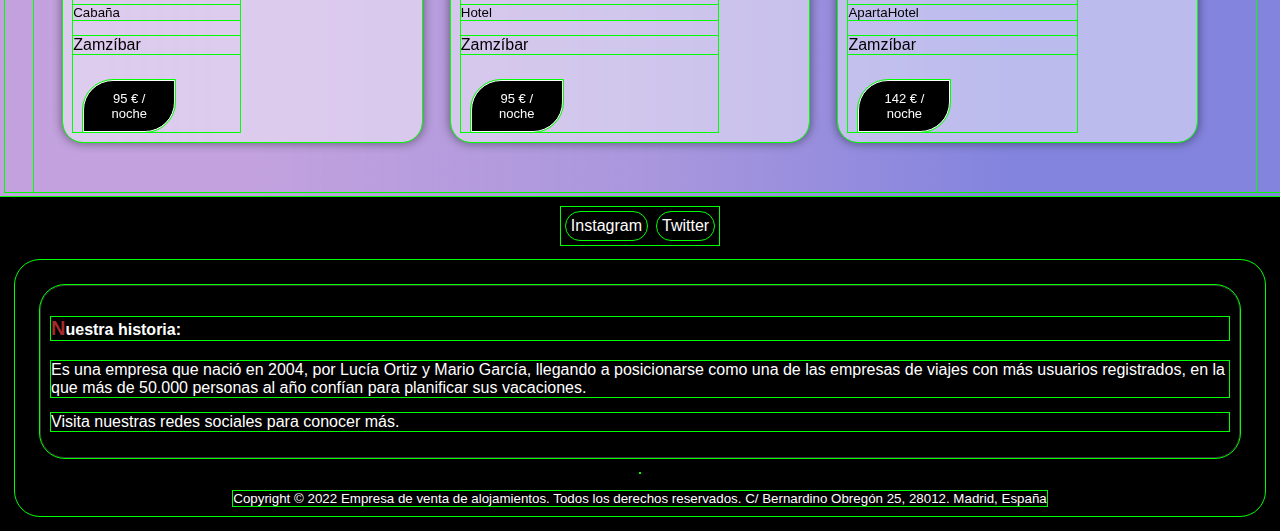
==== commit b4999af4: "prueba" ====
--- a/index.html
+++ b/index.html
@@ -8,7 +8,6 @@
     <link rel="stylesheet" href="style.css">
     <link rel="stylesheet" href="../PFC/fontawesome/css/all.css">
     <link rel="shortcut icon" href="img/icono.ico" type="" id="icono">
-    <script src="navYFooter.js"></script>
     <title>Viajes Lario</title>
 </head>
 
@@ -42,15 +41,9 @@
 -->
 <body>
     <nav id="elNav">
-        <ul class="ulnav">
-            <li><a class="linav" href="index.html"><i id="icono" class="fa fa-plane"></i> Inicio</a></li>
-            <li><a class="linav" href="#aboutus"><i id="icono" class="fas fa-users"></i> Sobre nosotros</a></li>
-            <li><a class="linav" href="contacto.html"><i id="icono" class="fa fa-handshake"></i> Contacto</a></li>
-            <li><a class="linav" href="login.html"><i id="icono" class="fa-solid fa-arrow-right-to-bracket"></i> Login</a></li>
-        </ul>
     </nav>
     <main>
-        <h1><strong id="titulo">Viajes Lario</strong></h1>
+        <h1><strong id="titulo">Viajes Lario prueba</strong></h1>
         <div class="buscador">
             <button type="button" class="button1">Buscar</button>
             </button>
@@ -82,6 +75,6 @@
         </div>
     </footer>
 </body>
-<!-- <script src="navYFooter.js"></script> -->
+<script src="navYFooter.js"></script>
 <script src="app.js"></script>
 </html>--- a/style.css
+++ b/style.css
@@ -1,3 +1,7 @@
+* {
+    outline: 1px solid lime;
+}
+
 @media (min-width:1284px) {
 
     /* Contenido del body */
@@ -6,7 +10,7 @@
         flex-direction: column;
         font-family: sans-serif;
         height: auto;
-        width: 100vw;
+        /* width: 100vw; */
         margin: 0px;
         padding: 0px;
         background: linear-gradient(90deg, rgba(187, 150, 218, 0.8885679271708683) 20%, rgba(168, 150, 221, 1) 52%, rgba(131, 132, 222, 1) 79%);
@@ -16,7 +20,7 @@
     nav {
         display: flex;
         /* flex-wrap: wrap; */
-        width: 100vw;
+        width: 100%;
         margin: 0px;
         padding: 2px;
         background-color: black;
@@ -51,7 +55,7 @@
         display: flex;
         flex-direction: column;
         margin: 5px;
-        width: 100vw;
+        width: 100%;
         align-content: center;
         align-items: center;
     }
@@ -64,7 +68,7 @@
         align-content: center;
         align-items: center;
         background-color: rgb(0, 0, 0);
-        width: 100vw;
+        width: 100%;
         margin: 0px;
     }
 
